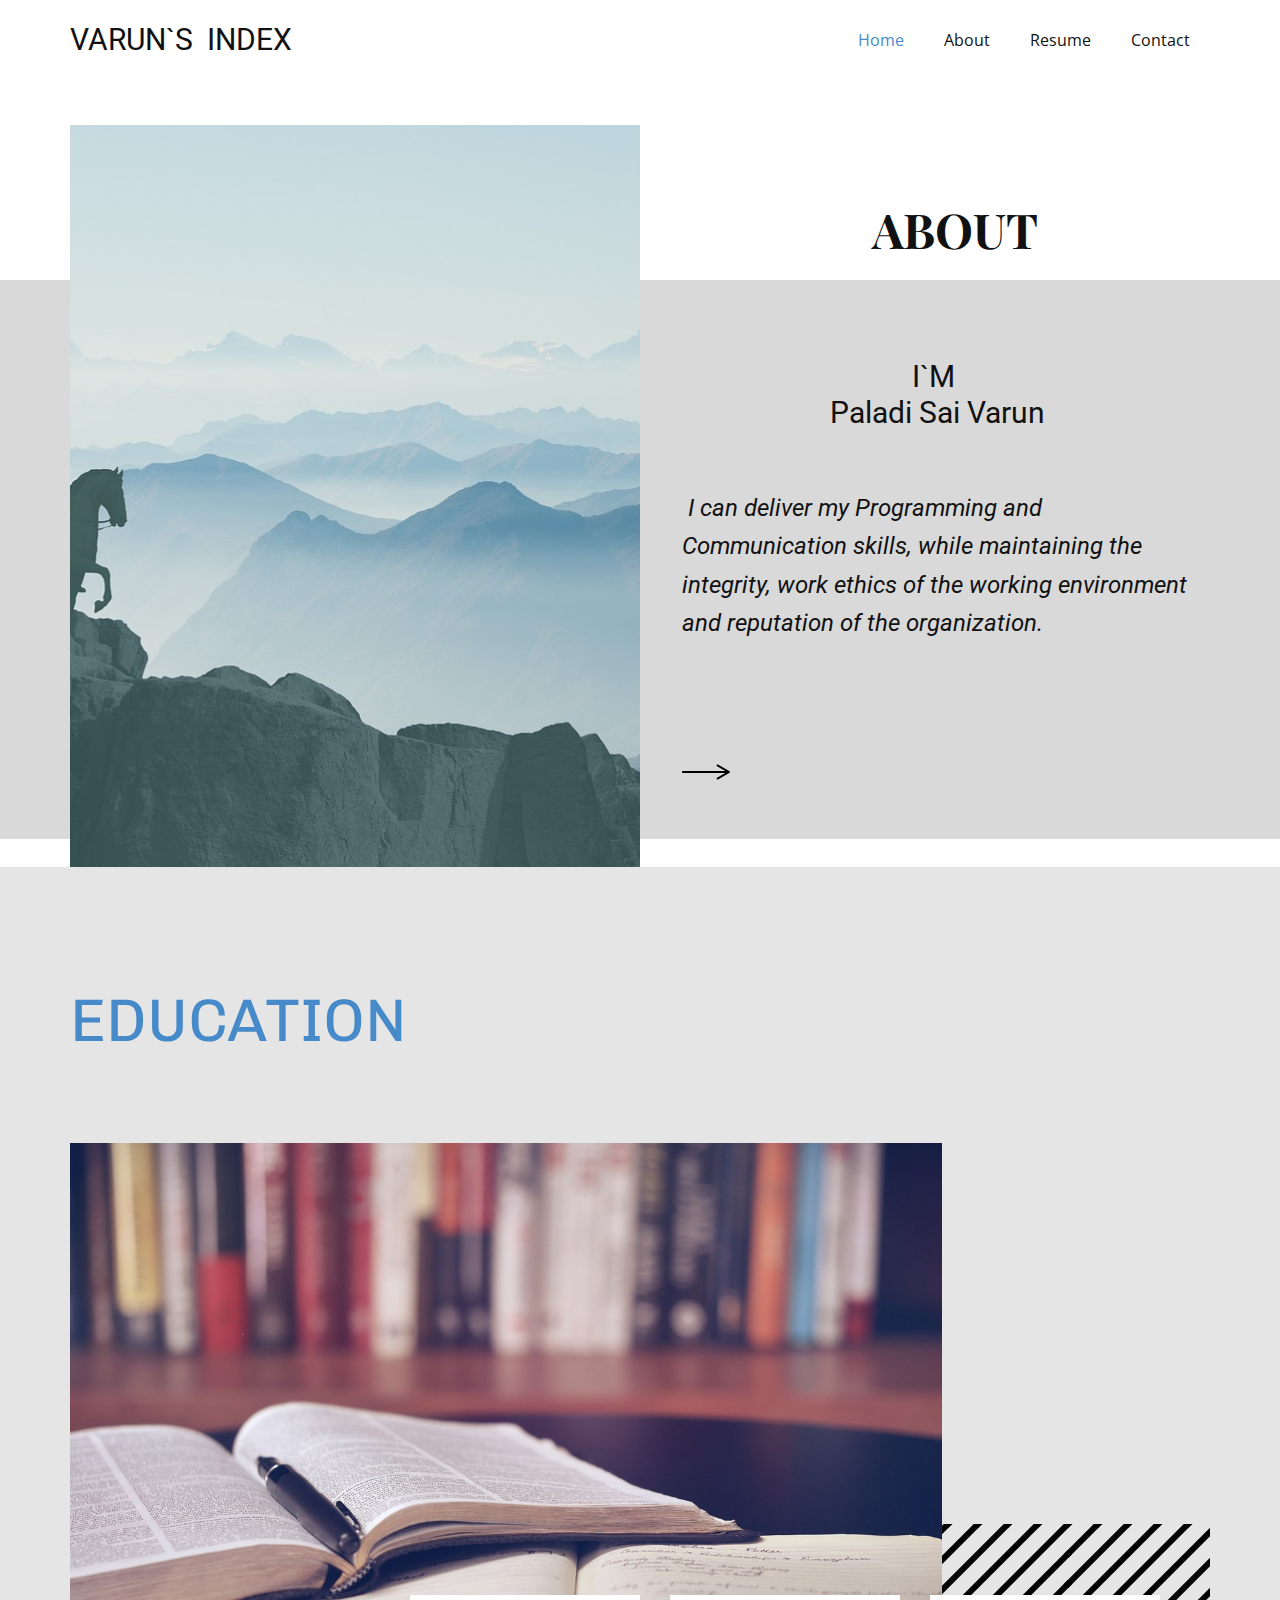
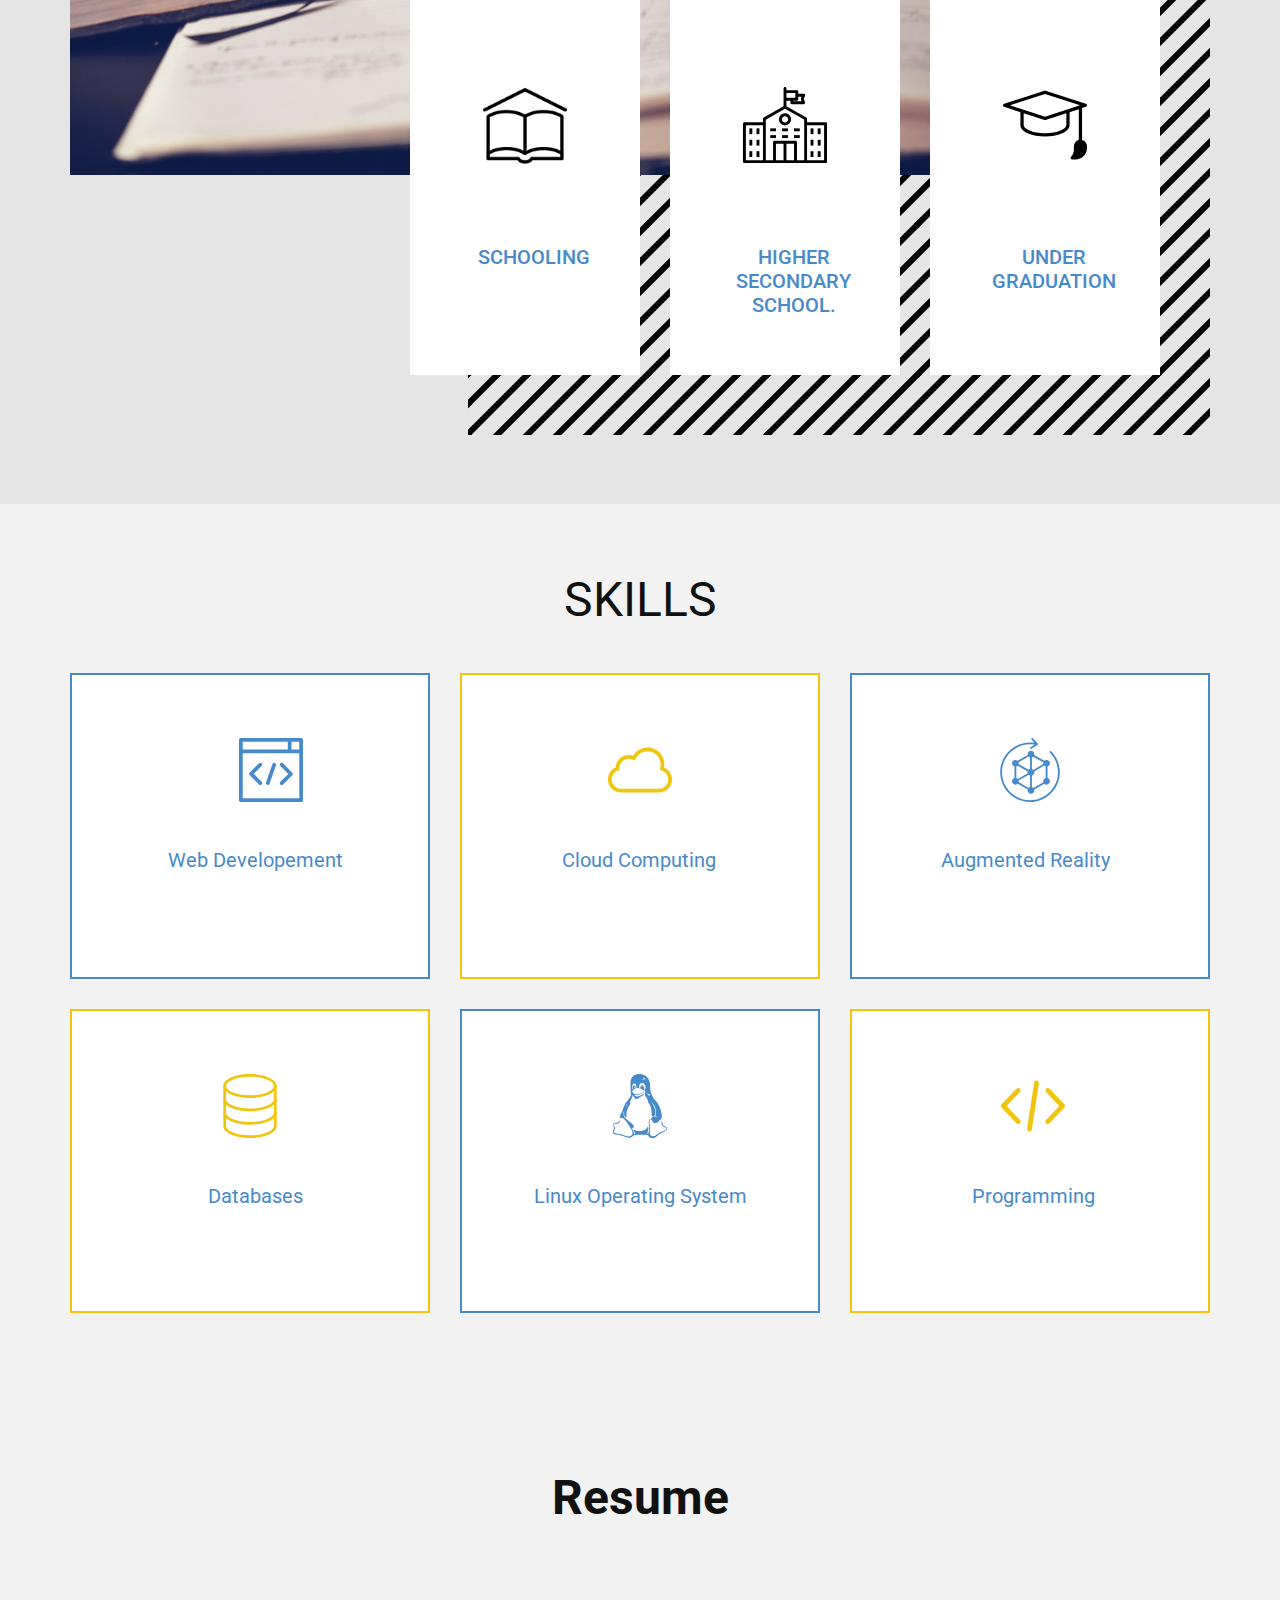
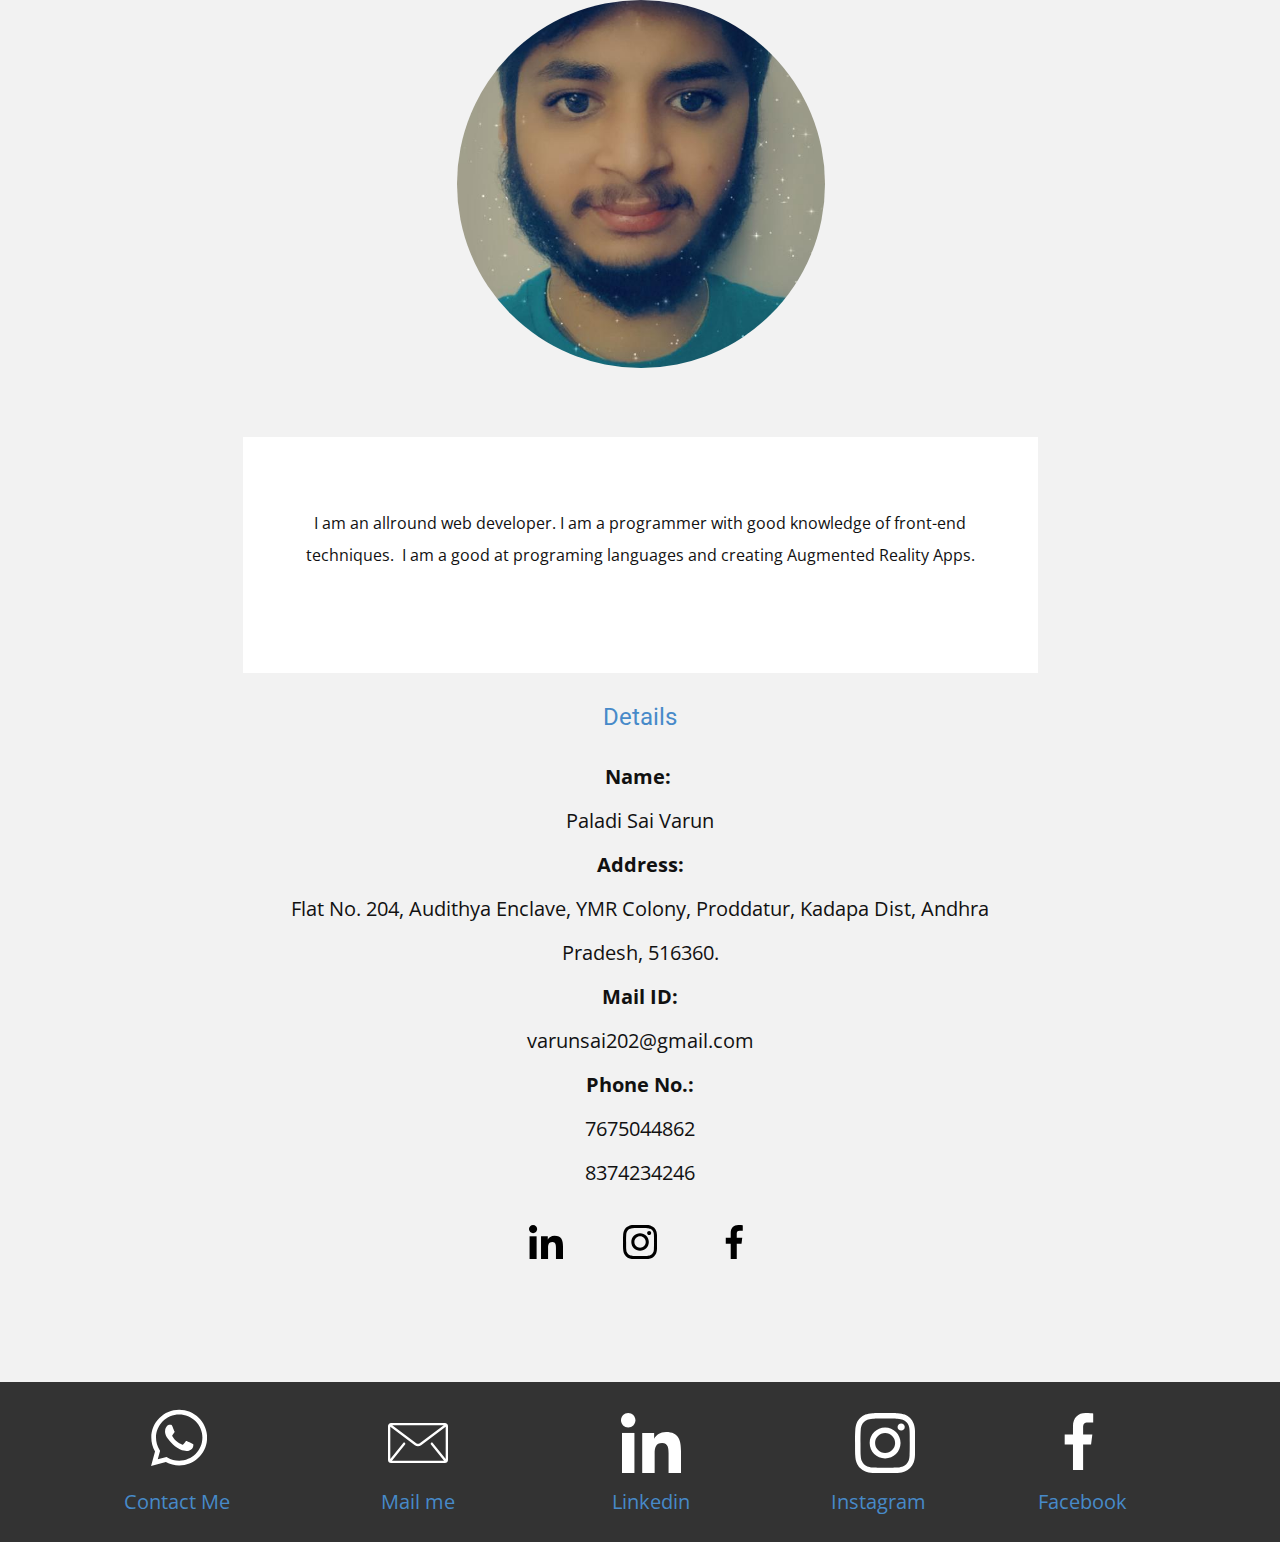
==== index.html @ 66296254 "first commit" ====
<!DOCTYPE html>
<html style="font-size: 16px;">
  <head>
    <meta name="viewport" content="width=device-width, initial-scale=1.0">
    <meta charset="utf-8">
    <meta name="keywords" content="ABOUT, EDUCATION, Skills">
    <meta name="description" content="">
    <meta name="page_type" content="np-template-header-footer-from-plugin">
    <title>Home</title>
    <link rel="stylesheet" href="nicepage.css" media="screen">
<link rel="stylesheet" href="Home.css" media="screen">
    <script class="u-script" type="text/javascript" src="jquery.js" defer=""></script>
    <script class="u-script" type="text/javascript" src="nicepage.js" defer=""></script>
    <meta name="generator" content="Nicepage 3.17.5, nicepage.com">
    <link id="u-theme-google-font" rel="stylesheet" href="https://fonts.googleapis.com/css?family=Roboto:100,100i,300,300i,400,400i,500,500i,700,700i,900,900i|Open+Sans:300,300i,400,400i,600,600i,700,700i,800,800i">
    <link id="u-page-google-font" rel="stylesheet" href="https://fonts.googleapis.com/css?family=Playfair+Display:400,400i,500,500i,600,600i,700,700i,800,800i,900,900i|Chivo:300,300i,400,400i,700,700i,900,900i">
    
    
    
    
    
    <script type="application/ld+json">{
		"@context": "http://schema.org",
		"@type": "Organization",
		"name": "Varun Index"
}</script>
    <meta property="og:title" content="Home">
    <meta property="og:type" content="website">
    <meta name="theme-color" content="#478ac9">
  </head>
  <body data-home-page="Home.html" data-home-page-title="Home" class="u-body"><header class="u-clearfix u-header u-header" id="sec-73f1"><div class="u-clearfix u-sheet u-sheet-1">
        <nav class="u-menu u-menu-dropdown u-offcanvas u-menu-1">
          <div class="menu-collapse" style="font-size: 1rem; letter-spacing: 0px;">
            <a class="u-button-style u-custom-left-right-menu-spacing u-custom-padding-bottom u-custom-top-bottom-menu-spacing u-nav-link u-text-active-palette-1-base u-text-hover-palette-2-base" href="#">
              <svg><use xmlns:xlink="http://www.w3.org/1999/xlink" xlink:href="#menu-hamburger"></use></svg>
              <svg version="1.1" xmlns="http://www.w3.org/2000/svg" xmlns:xlink="http://www.w3.org/1999/xlink"><defs><symbol id="menu-hamburger" viewBox="0 0 16 16" style="width: 16px; height: 16px;"><rect y="1" width="16" height="2"></rect><rect y="7" width="16" height="2"></rect><rect y="13" width="16" height="2"></rect>
</symbol>
</defs></svg>
            </a>
          </div>
          <div class="u-custom-menu u-nav-container">
            <ul class="u-nav u-unstyled u-nav-1"><li class="u-nav-item"><a class="u-button-style u-nav-link u-text-active-palette-1-base u-text-hover-palette-2-base" href="Home.html" style="padding: 10px 20px;">Home</a>
</li><li class="u-nav-item"><a class="u-button-style u-nav-link u-text-active-palette-1-base u-text-hover-palette-2-base" href="About.html" style="padding: 10px 20px;">About</a>
</li><li class="u-nav-item"><a class="u-button-style u-nav-link u-text-active-palette-1-base u-text-hover-palette-2-base" href="Resume.html" style="padding: 10px 20px;">Resume</a>
</li><li class="u-nav-item"><a class="u-button-style u-nav-link u-text-active-palette-1-base u-text-hover-palette-2-base" href="Contact.html" style="padding: 10px 20px;">Contact</a>
</li></ul>
          </div>
          <div class="u-custom-menu u-nav-container-collapse">
            <div class="u-black u-container-style u-inner-container-layout u-opacity u-opacity-95 u-sidenav">
              <div class="u-sidenav-overflow">
                <div class="u-menu-close"></div>
                <ul class="u-align-center u-nav u-popupmenu-items u-unstyled u-nav-2"><li class="u-nav-item"><a class="u-button-style u-nav-link" href="Home.html" style="padding: 10px 20px;">Home</a>
</li><li class="u-nav-item"><a class="u-button-style u-nav-link" href="About.html" style="padding: 10px 20px;">About</a>
</li><li class="u-nav-item"><a class="u-button-style u-nav-link" href="Resume.html" style="padding: 10px 20px;">Resume</a>
</li><li class="u-nav-item"><a class="u-button-style u-nav-link" href="Contact.html" style="padding: 10px 20px;">Contact</a>
</li></ul>
              </div>
            </div>
            <div class="u-black u-menu-overlay u-opacity u-opacity-70"></div>
          </div>
        </nav>
        <h3 class="u-text u-text-1">VARUN`S&nbsp; INDEX</h3>
      </div></header>
    <section class="u-clearfix u-valign-bottom-xl u-section-1" id="carousel_3026">
      <div class="u-expanded-width u-grey-15 u-shape u-shape-rectangle u-shape-1"></div>
      <div class="u-clearfix u-layout-wrap u-layout-wrap-1">
        <div class="u-layout">
          <div class="u-layout-row">
            <div class="u-container-style u-image u-layout-cell u-left-cell u-size-30 u-image-1" data-image-width="1280" data-image-height="740">
              <div class="u-container-layout u-container-layout-1"></div>
            </div>
            <div class="u-container-style u-layout-cell u-right-cell u-size-30 u-layout-cell-2">
              <div class="u-container-layout u-container-layout-2">
                <h2 class="u-align-center u-custom-font u-font-playfair-display u-text u-text-1">ABOUT</h2>
                <h3 class="u-align-center u-text u-text-2">I`M&nbsp;<br>Paladi Sai Varun
                </h3>
                <p class="u-align-left u-custom-font u-heading-font u-text u-text-3">&nbsp;I can
deliver my Programming and Communication skills, while maintaining the
integrity, work ethics of the working environment and reputation of the
organization. </p><span class="u-icon u-icon-circle u-text-black u-icon-1" data-href="About.html" data-page-id="91849201"><svg class="u-svg-link" preserveAspectRatio="xMidYMin slice" viewBox="0 0 487 487" style=""><use xmlns:xlink="http://www.w3.org/1999/xlink" xlink:href="#svg-6ca5"></use></svg><svg xmlns="http://www.w3.org/2000/svg" xmlns:xlink="http://www.w3.org/1999/xlink" version="1.1" xml:space="preserve" class="u-svg-content" viewBox="0 0 487 487" x="0px" y="0px" id="svg-6ca5" style="enable-background:new 0 0 487 487;"><g><path d="M482,234.839l-116.5-67.261c-4.783-2.761-10.898-1.122-13.66,3.66c-2.762,4.783-1.122,10.898,3.66,13.66l84.213,48.62H10   c-5.523,0-10,4.478-10,10c0,5.521,4.477,10,10,10h429.646L355.5,302.101c-4.783,2.762-6.422,8.877-3.66,13.66   c1.853,3.208,5.213,5.002,8.669,5.002c1.696,0,3.416-0.434,4.991-1.342L482,252.159c3.094-1.786,5-5.088,5-8.66   C487,239.927,485.094,236.625,482,234.839z"></path>
</g></svg></span>
              </div>
            </div>
          </div>
        </div>
      </div>
    </section>
    <section class="u-align-left u-clearfix u-grey-10 u-section-2" id="carousel_14f7">
      <div class="u-clearfix u-sheet u-sheet-1">
        <h1 class="u-custom-font u-text u-text-palette-1-base u-text-1">EDUCATION</h1>
        <div class="u-container-style u-expanded-width-xs u-group u-image u-image-tiles u-image-1" data-image-width="600" data-image-height="450">
          <div class="u-container-layout u-container-layout-1"></div>
        </div>
        <img src="images/ac677d10db1b3ba2b34566aad094d1aa78a762c82e169ee48bc9a2a209285d57539df05ddb47bc2a08fd3034e8b400afac358cb8f5cd6f7811ea32_1280.jpg" alt="" class="u-expanded-width-xs u-image u-image-default u-image-2" data-image-width="150" data-image-height="112">
        <div class="u-list u-list-1">
          <div class="u-repeater u-repeater-1">
            <div class="u-align-center u-container-style u-list-item u-repeater-item u-white u-list-item-1">
              <div class="u-container-layout u-similar-container u-container-layout-2"><span class="u-file-icon u-icon u-icon-rectangle u-text-black u-icon-1"><img src="images/school.png" alt=""></span>
                <h5 class="u-text u-text-palette-1-base u-text-2">
                  <a class="u-active-none u-border-none u-btn u-button-link u-button-style u-hover-none u-none u-text-palette-1-base u-btn-1" href="Resume.html" data-page-id="188711740">Schooling</a>
                </h5>
              </div>
            </div>
            <div class="u-align-center u-container-style u-list-item u-repeater-item u-white u-list-item-2">
              <div class="u-container-layout u-similar-container u-container-layout-3"><span class="u-icon u-icon-rectangle u-icon-2"><svg class="u-svg-link" preserveAspectRatio="xMidYMin slice" viewBox="0 0 464 464" style=""><use xmlns:xlink="http://www.w3.org/1999/xlink" xlink:href="#svg-f5d3"></use></svg><svg class="u-svg-content" viewBox="0 0 464 464" x="0px" y="0px" id="svg-f5d3" style="enable-background:new 0 0 464 464;"><g><g><path d="M456,217.12H353.68v-19.76c-0.005-2.886-1.564-5.546-4.08-6.96L240,128.8V97.44h21.68v11.92c0,4.418,3.582,8,8,8h65.36    c4.418-0.002,7.998-3.585,7.997-8.003c0-0.926-0.162-1.845-0.477-2.717L336,88l6.64-18.24c1.502-4.155-0.648-8.741-4.803-10.243    c-0.871-0.315-1.79-0.476-2.717-0.477h-29.76v-11.6c0-4.418-3.582-8-8-8H240v-9.76c0-4.418-3.582-8-8-8s-8,3.582-8,8v99.12    l-109.6,61.52c-2.516,1.414-4.075,4.074-4.08,6.96v19.76H8c-4.418,0-8,3.582-8,8v209.28c0,4.418,3.582,8,8,8h448    c4.418,0,8-3.582,8-8v-209.2C464,220.702,460.418,217.12,456,217.12z M305.36,89.44l-0.32-0.32V75.36h18.24L320,85.6    c-0.655,1.782-0.655,3.738,0,5.52l3.76,10.24h-46.08v-3.92h19.68C301.778,97.44,305.36,93.858,305.36,89.44z M240,55.44h49.36    v11.92v14.08H240V55.44z M110.32,426.32H16v-193.2h94.32V426.32z M224,426.32h-42v-91.36h42V426.32z M282,426.32h-42v-91.36h42    V426.32z M338,426.32h-40v-99.36c0-4.418-3.582-8-8-8H174c-4.418,0-8,3.582-8,8v99.36h-40v-224l106-59.68L337.68,202l0.32,23.04    V426.32z M448,426.32h-94.32v-193.2H448V426.32z"></path>
</g>
</g><g><g><path d="M232,167.12c-18.526,0.044-33.52,15.074-33.52,33.6c0.044,18.513,15.087,33.484,33.6,33.44    c18.513-0.044,33.484-15.087,33.44-33.6C265.476,182.079,250.481,167.12,232,167.12z M232,218.16    c-9.676-0.044-17.484-7.924-17.44-17.6c0.044-9.613,7.826-17.396,17.44-17.44c9.689,0.044,17.52,7.911,17.52,17.6h0.08    C249.556,210.396,241.676,218.204,232,218.16z"></path>
</g>
</g><g><g><rect x="35.28" y="250.72" width="16" height="32"></rect>
</g>
</g><g><g><rect x="74.72" y="250.72" width="16" height="32"></rect>
</g>
</g><g><g><rect x="150.32" y="250.72" width="32" height="16"></rect>
</g>
</g><g><g><rect x="216" y="250.72" width="32" height="16"></rect>
</g>
</g><g><g><rect x="281.68" y="250.72" width="32" height="16"></rect>
</g>
</g><g><g><rect x="150.32" y="288" width="32" height="16"></rect>
</g>
</g><g><g><rect x="216" y="288" width="32" height="16"></rect>
</g>
</g><g><g><rect x="281.68" y="288" width="32" height="16"></rect>
</g>
</g><g><g><rect x="35.28" y="313.68" width="16" height="32"></rect>
</g>
</g><g><g><rect x="74.72" y="313.68" width="16" height="32"></rect>
</g>
</g><g><g><rect x="35.28" y="376.72" width="16" height="32"></rect>
</g>
</g><g><g><rect x="74.72" y="376.72" width="16" height="32"></rect>
</g>
</g><g><g><rect x="373.28" y="250.72" width="16" height="32"></rect>
</g>
</g><g><g><rect x="412.72" y="250.72" width="16" height="32"></rect>
</g>
</g><g><g><rect x="373.28" y="313.68" width="16" height="32"></rect>
</g>
</g><g><g><rect x="412.72" y="313.68" width="16" height="32"></rect>
</g>
</g><g><g><rect x="373.28" y="376.72" width="16" height="32"></rect>
</g>
</g><g><g><rect x="412.72" y="376.72" width="16" height="32"></rect>
</g>
</g></svg></span>
                <h5 class="u-text u-text-palette-1-base u-text-3">
                  <a class="u-active-none u-border-none u-btn u-button-link u-button-style u-hover-none u-none u-text-palette-1-base u-btn-2" href="Resume.html" data-page-id="188711740">Higher Secondary School.</a>
                </h5>
              </div>
            </div>
            <div class="u-align-center u-container-style u-list-item u-repeater-item u-white u-list-item-3">
              <div class="u-container-layout u-similar-container u-container-layout-4"><span class="u-icon u-icon-rectangle u-icon-3"><svg class="u-svg-link" preserveAspectRatio="xMidYMin slice" viewBox="0 0 512 512" style=""><use xmlns:xlink="http://www.w3.org/1999/xlink" xlink:href="#svg-e7aa"></use></svg><svg class="u-svg-content" viewBox="0 0 512 512" id="svg-e7aa"><g><path d="m482 347.266v-194.247l23.093-7.51c4.119-1.339 6.907-5.179 6.907-9.51s-2.788-8.17-6.907-9.51l-246-80c-2.011-.653-4.175-.653-6.186 0l-246 80c-4.118 1.34-6.907 5.18-6.907 9.511s2.789 8.17 6.907 9.51l99.093 32.225v78.265c0 20.279 16.715 38.61 47.066 51.618 27.659 11.854 64.215 18.382 102.934 18.382s75.275-6.528 102.935-18.382c30.35-13.008 47.065-31.339 47.065-51.618v-78.265l56-18.211v187.742c-17.233 4.452-30 20.13-30 38.734v21.799c0 15.29-6.222 30.281-17.071 41.129-2.859 2.86-3.715 7.161-2.168 10.898 1.548 3.737 5.194 6.173 9.239 6.173h20c38.598 0 70-31.402 70-70v-10c0-18.604-12.767-34.281-30-38.733zm-226-280.75 213.665 69.484-213.665 69.484-213.665-69.484zm130 189.484c0 23.649-53.389 50-130 50s-130-26.351-130-50v-71.761l126.907 41.271c1.005.327 2.049.49 3.093.49s2.087-.164 3.093-.49l126.907-41.271z"></path>
</g></svg></span>
                <h5 class="u-text u-text-palette-1-base u-text-4">
                  <a class="u-active-none u-border-none u-btn u-button-link u-button-style u-hover-none u-none u-text-palette-1-base u-btn-3" href="Resume.html" data-page-id="188711740">Under graduation</a>
                </h5>
              </div>
            </div>
          </div>
        </div>
      </div>
    </section>
    <section class="u-align-center u-clearfix u-grey-5 u-section-3" id="carousel_d0e2">
      <div class="u-clearfix u-sheet u-sheet-1">
        <h2 class="u-text u-text-1">SKILLS</h2>
        <div class="u-clearfix u-expanded-width u-gutter-30 u-layout-wrap u-layout-wrap-1">
          <div class="u-layout">
            <div class="u-layout-col">
              <div class="u-size-30">
                <div class="u-layout-row">
                  <div class="u-align-center u-container-style u-layout-cell u-left-cell u-size-20 u-white u-layout-cell-1">
                    <div class="u-border-2 u-border-palette-1-base u-container-layout u-container-layout-1"><span class="u-icon u-icon-circle u-text-palette-1-base u-icon-1"><svg class="u-svg-link" preserveAspectRatio="xMidYMin slice" viewBox="0 0 512 512" style=""><use xmlns:xlink="http://www.w3.org/1999/xlink" xlink:href="#svg-f823"></use></svg><svg class="u-svg-content" viewBox="0 0 512 512" id="svg-f823"><g><path d="m497 0h-482c-8.284 0-15 6.716-15 15v91.715 390.285c0 8.284 6.716 15 15 15h482c8.284 0 15-6.716 15-15v-482c0-8.284-6.716-15-15-15zm-15 30v61.715h-61.715v-61.715zm-452 0h360.285v61.715h-360.285zm452 452h-452v-360.285h452z"></path><path d="m117.728 286.532 63.365-62.263c5.908-5.806 5.992-15.303.186-21.212-5.805-5.908-15.302-5.993-21.213-.186l-74.159 72.869c-2.854 2.804-4.469 6.632-4.486 10.633s1.564 7.843 4.394 10.672l74.158 74.159c2.929 2.929 6.768 4.394 10.606 4.394s7.678-1.465 10.606-4.394c5.858-5.858 5.858-15.355 0-21.213z"></path><path d="m330.814 202.963c-5.858 5.857-5.858 15.355 0 21.213l63.458 63.459-63.365 62.263c-5.908 5.806-5.992 15.303-.186 21.212 2.937 2.989 6.816 4.487 10.7 4.487 3.794 0 7.592-1.431 10.513-4.301l74.158-72.869c2.854-2.804 4.469-6.632 4.486-10.633s-1.564-7.843-4.394-10.672l-74.158-74.159c-5.855-5.858-15.353-5.858-21.212 0z"></path><path d="m287.083 199.433c-7.808-2.768-16.382 1.316-19.151 9.124l-52.139 147.028c-2.769 7.808 1.316 16.382 9.124 19.15 1.658.588 3.35.867 5.014.867 6.173 0 11.956-3.841 14.138-9.991l52.139-147.028c2.768-7.808-1.317-16.382-9.125-19.15z"></path>
</g></svg></span>
                      <h5 class="u-text u-text-palette-1-base u-text-2">
                        <a class="u-active-none u-border-none u-btn u-button-link u-button-style u-hover-none u-none u-text-palette-1-base u-btn-1" href="Resume.html" data-page-id="188711740">Web Developement</a>
                      </h5>
                    </div>
                  </div>
                  <div class="u-align-center u-container-style u-layout-cell u-size-20 u-white u-layout-cell-2">
                    <div class="u-border-2 u-border-palette-3-base u-container-layout u-container-layout-2"><span class="u-icon u-icon-circle u-icon-2"><svg class="u-svg-link" preserveAspectRatio="xMidYMin slice" viewBox="0 0 512 512" style=""><use xmlns:xlink="http://www.w3.org/1999/xlink" xlink:href="#svg-dbda"></use></svg><svg class="u-svg-content" viewBox="0 0 512 512" x="0px" y="0px" id="svg-dbda" style="enable-background:new 0 0 512 512;"><g><g><path d="M448.779,235.5C464.04,152.252,399.905,76,316,76c-48.485,0-91.873,25.721-115.782,65.534    c-32.612-10.538-66.144-6.047-93.77,12.971c-27.611,19.007-44.101,49.101-45.436,82.016C24.118,253.902,0,290.638,0,331    c0,6.913,0.678,13.828,2.014,20.555C11.733,400.485,55.044,436,105,436h301c58.448,0,106-47.103,106-105    C512,289.686,486.935,252.393,448.779,235.5z M406,406H105c-41,0-75-33.235-75-75c0-31.25,20.537-59.52,51.104-70.345l10.65-3.772    l-0.685-11.278c-1.611-26.5,10.498-51.319,32.391-66.39c23.151-15.938,51.552-17.039,77.549-5.251l13.512,6.127l6.275-13.444    C237.992,129.806,275.362,106,316,106c57.897,0,105,47.103,105,105c0,17.126-3.613,27.495-7.608,41.224    c11.185,5.806,12.995,6.882,16.761,8.172C461.164,271.018,482,299.392,482,331C482,372.355,447.906,406,406,406z"></path>
</g>
</g></svg></span>
                      <h5 class="u-text u-text-custom-color-1 u-text-3">
                        <a class="u-active-none u-border-none u-btn u-button-link u-button-style u-hover-none u-none u-text-palette-1-base u-btn-2" href="Resume.html" data-page-id="188711740">Cloud Computing</a>
                      </h5>
                    </div>
                  </div>
                  <div class="u-align-center u-container-style u-layout-cell u-right-cell u-size-20 u-white u-layout-cell-3">
                    <div class="u-border-2 u-border-palette-1-base u-container-layout u-container-layout-3"><span class="u-icon u-icon-circle u-text-palette-1-base u-icon-3"><svg class="u-svg-link" preserveAspectRatio="xMidYMin slice" viewBox="0 0 458.553 458.553" style=""><use xmlns:xlink="http://www.w3.org/1999/xlink" xlink:href="#svg-8fb7"></use></svg><svg class="u-svg-content" viewBox="0 0 458.553 458.553" x="0px" y="0px" id="svg-8fb7" style="enable-background:new 0 0 458.553 458.553;"><g><g><path d="M380.876,94.553c-2.4-2-6.8-2-9.2,0.4c-2.4,2.4-2.4,6.8,0,9.2c37.6,37.6,58,88,58,141.2c0,110.4-90,200.4-200.4,200.4    s-200.4-89.6-200.4-200s90-200.4,200.4-200.4c10.8,0,22,0.8,32.8,2.8l-29.2,18c-3.2,2-4,6-2,9.2c1.2,2,3.6,3.2,5.6,3.2    c1.2,0,2.4-0.4,3.6-0.8l43.2-26.8c0,0,0,0,0.4-0.4c0.4-0.4,0.8-0.8,1.2-1.2l0.4-0.4c0,0,0,0,0-0.4c0.4-0.4,0.4-1.2,0.8-1.6v-0.4    c0-0.8,0-1.6,0-2.4c0-0.4,0-0.4,0-0.8c0-0.4-0.4-1.2-0.8-1.6v-0.4l-0.4-0.4c0-0.4-0.4-0.4-0.4-0.8l-34.8-38    c-2.4-2.8-6.8-2.8-9.2-0.4c-2.8,2.4-2.8,6.8-0.4,9.2l21.2,22.8c-10.4-1.6-21.2-2.4-32-2.4c-117.6,0-213.6,96-213.6,213.6    s96,213.6,213.6,213.6s213.6-96,213.6-213.6C442.876,188.153,420.876,134.953,380.876,94.553z"></path>
</g>
</g><g><g><path d="M354.876,287.353v-83.2c10-3.2,17.6-12.4,17.6-23.2c0-13.2-10.8-24-24-24c-6.4,0-12.4,2.8-16.8,6.8l-72-41.6    c0.4-2,0.8-3.6,0.8-6c0-13.2-10.8-24-24-24s-24,10.8-24,24c0,2,0.4,4,0.8,6l-72,41.6c-4.4-4-10-6.8-16.8-6.8    c-13.2,0-24,10.8-24,24c0,10.8,7.6,20,17.6,23.2v83.2c-10,2.8-17.6,12-17.6,23.2c0,13.2,10.8,24,24,24c6.4,0,12.4-2.8,16.8-6.8    l72,41.6c-0.4,2-0.8,4-0.8,6c0,13.2,10.8,24,24,24s24-10.8,24-24c0-2-0.4-4-0.8-6l72-41.6c4.4,4,10,6.8,16.8,6.8    c13.2,0,24-10.8,24-24C372.476,299.753,365.276,290.553,354.876,287.353z M131.276,287.353v-83.2c3.6-1.2,7.2-3.2,10-6l72,41.6    c-0.4,2-0.8,4-0.8,6s0.4,4,0.8,6l-72,41.2C138.476,290.153,134.876,288.153,131.276,287.353z M229.676,351.753    c-4,1.2-7.2,3.2-10,5.6l-72-41.6c0.4-2,0.8-3.6,0.8-6c0-1.6-0.4-3.6-0.8-5.2l72-41.6c2.8,2.8,6.4,4.8,10,5.6V351.753z     M229.676,222.553c-4,1.2-7.2,3.2-10,5.6l-72-41.6c0.4-2,0.8-3.6,0.8-6c0-2-0.4-4-0.8-6l72-41.6c2.8,3.2,6.4,5.2,10,6.4V222.553z     M242.876,139.353c4-1.2,7.2-3.2,10-5.6l72,41.6c-0.4,2-0.8,3.6-0.8,6c0,1.6,0.4,3.6,0.8,5.6l-72,41.6c-2.8-2.8-6.4-4.8-10-5.6    V139.353z M341.676,286.553c-10,3.6-17.6,12.8-17.6,23.6c0,2,0.4,4,0.8,6l-72,41.6c-2.8-2.8-6.4-4.8-10-5.6v-83.6    c10-2.8,17.6-12,17.6-23.2c0-2-0.4-4-0.8-6l72-41.6c2.8,2.8,6.4,4.8,10,5.6V286.553z"></path>
</g>
</g></svg></span>
                      <h5 class="u-text u-text-palette-1-base u-text-4">
                        <a class="u-active-none u-border-none u-btn u-button-link u-button-style u-hover-none u-none u-text-palette-1-base u-btn-3" href="Resume.html" data-page-id="188711740">Augmented Reality</a>
                      </h5>
                    </div>
                  </div>
                </div>
              </div>
              <div class="u-size-30">
                <div class="u-layout-row">
                  <div class="u-align-center u-container-style u-layout-cell u-left-cell u-size-20 u-white u-layout-cell-4">
                    <div class="u-border-2 u-border-palette-3-base u-container-layout u-container-layout-4"><span class="u-icon u-icon-circle u-text-palette-3-base u-icon-4"><svg class="u-svg-link" preserveAspectRatio="xMidYMin slice" viewBox="0 0 512 512" style=""><use xmlns:xlink="http://www.w3.org/1999/xlink" xlink:href="#svg-5aa5"></use></svg><svg class="u-svg-content" viewBox="0 0 512 512" x="0px" y="0px" id="svg-5aa5" style="enable-background:new 0 0 512 512;"><g><g><path d="M256,0C136.384,0,42.667,42.176,42.667,96S136.384,192,256,192s213.333-42.176,213.333-96S375.616,0,256,0z M256,170.667    c-113.152,0-192-39.36-192-74.667s78.848-74.667,192-74.667S448,60.693,448,96S369.152,170.667,256,170.667z"></path>
</g>
</g><g><g><path d="M458.667,192c-5.888,0-10.667,4.779-10.667,10.667c0,35.307-78.848,74.667-192,74.667s-192-39.36-192-74.667    C64,196.779,59.221,192,53.333,192s-10.667,4.779-10.667,10.667c0,53.824,93.717,96,213.333,96s213.333-42.176,213.333-96    C469.333,196.779,464.555,192,458.667,192z"></path>
</g>
</g><g><g><path d="M458.667,298.667c-5.888,0-10.667,4.779-10.667,10.667C448,344.64,369.152,384,256,384S64,344.64,64,309.333    c0-5.888-4.779-10.667-10.667-10.667s-10.667,4.779-10.667,10.667c0,53.824,93.717,96,213.333,96s213.333-42.176,213.333-96    C469.333,303.445,464.555,298.667,458.667,298.667z"></path>
</g>
</g><g><g><path d="M458.667,85.333C452.779,85.333,448,90.112,448,96v320c0,35.307-78.848,74.667-192,74.667S64,451.307,64,416V96    c0-5.888-4.779-10.667-10.667-10.667S42.667,90.112,42.667,96v320c0,53.824,93.717,96,213.333,96s213.333-42.176,213.333-96V96    C469.333,90.112,464.555,85.333,458.667,85.333z"></path>
</g>
</g></svg></span>
                      <h5 class="u-text u-text-palette-3-base u-text-5">
                        <a class="u-active-none u-border-none u-btn u-button-link u-button-style u-hover-none u-none u-text-palette-1-base u-btn-4" href="Resume.html" data-page-id="188711740">Databases<br>
                        </a>
                      </h5>
                    </div>
                  </div>
                  <div class="u-align-center u-container-style u-layout-cell u-size-20 u-white u-layout-cell-5">
                    <div class="u-border-2 u-border-palette-1-base u-container-layout u-container-layout-5"><span class="u-icon u-icon-circle u-text-palette-1-base u-icon-5"><svg class="u-svg-link" preserveAspectRatio="xMidYMin slice" viewBox="0 0 573.224 573.224" style=""><use xmlns:xlink="http://www.w3.org/1999/xlink" xlink:href="#svg-e45e"></use></svg><svg class="u-svg-content" viewBox="0 0 573.224 573.224" x="0px" y="0px" id="svg-e45e" style="enable-background:new 0 0 573.224 573.224;"><g><g><path d="M243.684,136.265c0,1.285,0.526,1.824,1.597,1.597c0.851,0,1.763-0.998,2.717-3.036c0.961-2.013,2.607-3.133,4.957-3.36    c-1.071,0-2.136,0-3.201,0C245.709,132.121,243.684,133.719,243.684,136.265z"></path><path d="M271.512,132.434c2.129-0.637,3.996-0.166,5.6,1.438s2.821,2.301,3.678,2.087c1.279-0.636,1.597-1.597,0.961-2.889    C280.037,130.31,276.628,130.096,271.512,132.434z"></path><path d="M516.207,472.124c-0.636-0.41-2.398-1.438-5.275-3.035c-2.876-1.598-5.171-2.975-6.879-4.162    c-1.707-1.163-3.947-3.201-6.72-6.071c-2.771-2.876-4.957-5.924-6.554-9.118c-1.598-3.201-3.152-7.51-4.64-12.944    c-1.493-5.446-2.35-11.456-2.558-18.078c-2.987,2.564-4.64,7.632-4.957,15.196c-0.318,7.582,1.278,15.306,4.798,23.188    c3.519,7.895,8.794,13.017,15.832,15.354c6.824,2.351,12.313,4.859,16.476,7.521c4.161,2.662,6.823,5.698,7.998,9.107    c1.169,3.408-0.802,7.086-5.918,11.034c-5.116,3.947-13.329,7.846-24.627,11.683c-15.569,5.324-26.604,9.859-33.108,13.593    c-6.506,3.721-16.047,10.808-28.63,21.267c-8.531,7.032-17.595,10.82-27.191,11.359c-9.596,0.526-17.381-2.987-23.348-10.558    c-5.973-7.57-7.889-18.292-5.759-32.148c4.045-26.64,3.941-47.43-0.318-62.375c-3.415-11.72-4.161-22.068-2.24-31.022    c1.922-8.959,4.902-14.167,8.954-15.667c4.045-1.487,8.421,1.714,13.115,9.597c0.429,1.064,1.383,3.146,2.876,6.236    c1.487,3.097,2.718,5.275,3.679,6.561c0.961,1.272,2.398,2.938,4.32,4.957c1.922,2.025,4.321,3.464,7.197,4.309    c2.876,0.862,6.236,1.389,10.073,1.598c7.246,0.226,13.752-1.273,19.511-4.475c5.759-3.2,10.073-6.774,12.956-10.722    c2.876-3.936,5.759-7.724,8.636-11.358c2.876-3.611,5.385-5.649,7.515-6.071c2.345-0.423,4.48-2.772,6.396-7.032    c1.916-4.26,3.195-10.184,3.838-17.754c0.636-7.57,0.104-16.567-1.598-27.026c-3.201-18.556-9.547-38.923-19.033-61.102    c-9.492-22.167-20.104-39.548-31.824-52.143c-21.107-22.393-35.294-45.631-42.54-69.719c-7.467-25.379-10.667-48.195-9.596-68.458    c1.064-14.492-2.081-30.227-9.438-47.179S350.515,26.563,338.36,17.61c-7.675-5.759-17.167-10.184-28.471-13.28    c-11.304-3.084-22.607-4.523-33.904-4.309c-13.862,0-24.952,2.234-33.269,6.708c-17.062,9.186-28.36,20.318-33.905,33.434    c-5.545,13.109-8.103,29.26-7.674,48.452c0.851,42.222,2.558,75.282,5.116,99.156c-2.993,11.096-16.212,31.885-39.664,62.375    c-4.266,4.271-8.427,10.019-12.473,17.271c-4.052,7.258-7.252,13.758-9.596,19.517c-2.35,5.759-5.49,14.07-9.437,24.951    c-3.948,10.869-6.775,18.556-8.476,23.029c-1.494,3.838-3.837,8.323-7.038,13.434c-3.201,5.123-5.759,10.135-7.675,15.031    c-1.921,4.908-2.993,10.459-3.201,16.64c-0.214,4.7,0,8.746,0.637,12.143c0.851,5.122,2.448,6.72,4.798,4.798    c9.596-7.246,21.641-2.975,36.145,12.797c10.232,11.096,28.25,36.897,54.058,77.418c2.13,3.623,4.266,7.51,6.396,11.671    c2.13,4.162,4.162,9.694,6.077,16.628c1.916,6.935,2.717,13.171,2.399,18.715c-0.318,5.533-2.772,10.661-7.356,15.355    c-4.59,4.688-11.469,7.675-20.631,8.947c-4.908,0.648-10.826,0.215-17.754-1.272c-6.934-1.5-15.729-3.947-26.39-7.362    c-10.667-3.409-18.549-5.76-23.672-7.032c-7.466-1.714-18.072-3.898-31.824-6.561c-13.758-2.662-22.766-4.633-27.032-5.912    c-7.252-1.922-11.194-4.7-11.836-8.323c-0.643-2.986,0.851-8.109,4.48-15.355c3.623-7.258,5.435-12.472,5.435-15.667    c0.208-2.338,0.104-4.688-0.318-7.031c-0.428-2.351-0.912-4.162-1.438-5.447c-0.533-1.272-1.438-3.2-2.717-5.747    c-1.279-2.563-2.136-4.485-2.558-5.759c-3.837-8.959-4.376-15.03-1.598-18.231c1.922-2.772,6.5-3.85,13.758-3.2    c10.875,1.064,19.719-0.539,26.549-4.798c11.297-7.045,14.712-18.342,10.232-33.911c0,7.258-1.279,12.692-3.837,16.315    c-2.559,3.623-7.038,7.344-13.434,11.193c-3.629,2.137-10.024,3.409-19.192,3.838c-9.174,0.422-15.245,1.909-18.231,4.474    c-2.136,1.922-3.25,4.798-3.36,8.635c-0.11,3.85,0.374,7.748,1.438,11.684c1.065,3.947,2.13,8.47,3.201,13.593    c1.064,5.109,1.487,9.382,1.279,12.797c-0.214,2.338-2.136,8.157-5.759,17.43c-3.629,9.271-4.376,16.371-2.24,21.267    c1.065,2.351,2.876,4.425,5.435,6.249c2.559,1.799,6.126,3.348,10.716,4.633c4.584,1.272,8.794,2.289,12.632,3.035    c3.837,0.734,9.167,1.701,15.991,2.877c6.824,1.175,12.259,2.185,16.316,3.047c13.642,2.761,29.211,7.351,46.702,13.746    c17.479,6.396,29.321,9.694,35.508,9.92c5.967,0.215,11.671-1.021,17.112-3.672c5.44-2.674,10.073-5.71,13.911-9.118    c3.837-3.421,9.541-6.622,17.112-9.597c7.564-2.986,16.046-4.584,25.428-4.798c4.266-0.227,10.447-0.478,18.55-0.802    s14.18-0.478,18.232-0.478c18.335,0,32.197,0.099,41.585,0.312c6.396,0.214,11.407,1.224,15.03,3.035s5.968,3.898,7.038,6.249    c1.065,2.338,2.821,5.049,5.282,8.146c2.447,3.097,5.6,5.6,9.437,7.521c8.104,3.837,17.595,5.373,28.471,4.633    c10.875-0.747,18.121-2.821,21.75-6.236c5.967-5.759,14.021-12.583,24.149-20.465c10.123-7.896,19.241-13.868,27.351-17.92    c1.701-0.862,4.584-2.233,8.636-4.161c4.045-1.91,7.46-3.574,10.232-4.964c2.772-1.389,6.126-3.146,10.073-5.275    c3.941-2.136,7.143-4.112,9.597-5.924c2.447-1.812,4.957-3.898,7.515-6.236c2.559-2.351,4.211-4.7,4.958-7.032    c0.746-2.35,1.01-4.736,0.795-7.197c-0.214-2.447-1.493-5.012-3.837-7.674C523.778,477.313,520.473,474.688,516.207,472.124z     M354.676,170.818c0.643-0.41,1.065-0.575,1.279-0.477c0.208,0.11,0.637,0.539,1.279,1.273c0.643,0.747,1.224,1.438,1.763,2.087    c0.526,0.636,1.279,1.499,2.24,2.546c0.96,1.077,1.97,1.921,3.041,2.564c1.279,0.863,2.821,1.438,4.639,1.763    c1.812,0.324,3.201,0.863,4.156,1.597c0.961,0.747,1.652,1.977,2.08,3.672c0.423,2.35,0.05,4.486-1.119,6.395    c-1.176,1.922-2.718,2.785-4.64,2.564c-3.837-0.851-7.999-4.21-12.473-10.074C352.448,178.866,351.689,174.239,354.676,170.818z     M315.013,46.558c1.064-1.389,1.701-2.497,1.915-3.36c0.423-1.285,0.478-2.613,0.159-3.997c-0.318-1.383-0.214-2.772,0.318-4.162    c0.532-1.377,1.763-2.172,3.679-2.399c1.921,0,4.479,1.597,7.674,4.798c0.637,0.422,1.652,1.077,3.042,1.922    c1.383,0.851,2.344,1.597,2.876,2.234c0.533,0.636,0.802,1.175,0.802,1.597c-0.428,1.065-1.389,1.812-2.876,2.234    c-1.493,0.422-3.097,0.636-4.798,0.636c-1.708,0-2.669,0.11-2.877,0.325c-1.707,0.636-3.311,1.597-4.798,2.876    c-1.493,1.285-2.668,2.233-3.52,2.889c-0.856,0.636-1.707,0.636-2.558,0c-0.856-1.285-1.175-2.185-0.961-2.724    C313.305,48.901,313.947,47.94,315.013,46.558z M160.201,285.966c1.487-1.701,2.558-3.084,3.194-4.162    c0.637-1.046,1.224-2.497,1.763-4.309c0.526-1.812,1.01-3.133,1.438-3.996c0.429-0.851,1.065-1.175,1.922-0.961    c0.422,0.227,0.747,0.422,0.961,0.636c0.208,0.227,0.318,0.49,0.318,0.802c0,0.325,0,0.637,0,0.961s-0.055,0.747-0.159,1.273    c-0.11,0.551-0.27,1.022-0.478,1.451c-0.214,0.422-0.428,1.064-0.636,1.909c-0.214,0.863-0.429,1.598-0.637,2.234    c-0.857,2.148-2.191,4.064-3.997,5.758c-1.817,1.714-3.151,2.461-3.996,2.234C158.598,289.393,158.708,288.102,160.201,285.966z     M367.314,459.816c1.812,11.193,2.503,19.027,2.08,23.501c-0.428,6.836-1.866,16.42-4.32,28.788    c-2.454,12.369-3.996,20.582-4.639,24.64c-4.48-0.227-7.038-1.873-7.675-4.963c-0.637-3.098,0-7.1,1.915-11.996    c4.688-14.296,7.143-24.101,7.356-29.425c0.429-9.811-0.637-15.354-3.194-16.64c-2.351-1.702-5.974,1.499-10.875,9.596    c-9.389,15.355-28.257,24.64-56.616,27.84c-25.588,3.396-43.293-0.435-53.097-11.518c-2.136-1.5-4.272-1.763-6.396-0.802    c-2.136,0.961-3.519,1.977-4.156,3.035c-0.214,0.423,0,1.065,0.637,1.922c0.636,0.851,1.652,2.124,3.036,3.837    c1.383,1.702,2.503,3.409,3.36,5.123c8.317,14.492,7.57,24.303-2.24,29.425c0-9.822-0.752-17.332-2.24-22.552    c-1.493-5.221-4.48-10.986-8.959-17.271c-4.48-6.297-7.571-11.046-9.278-14.241c6.396-0.636,11.249-3.084,14.554-7.344    c3.305-4.26,4.798-8.844,4.479-13.758c-0.318-4.896-2.191-8.96-5.6-12.16c-1.916-1.922-11.836-10.073-29.75-24.462    c-17.913-14.395-29.002-24.039-33.268-28.947c-0.857-0.851-3.415-2.986-7.675-6.396c-4.266-3.409-6.934-6.396-7.999-8.96    c-9.811-21.53-10.875-39.235-3.195-53.104l1.279-1.597c1.065-0.202,1.169,1.714,0.318,5.759    c-1.279,5.985-1.708,11.946-1.279,17.919c0.851,13.434,4.688,23.452,11.512,30.062c4.48,4.486,7.57,4.162,9.278-0.961    c1.279-1.701,1.867-7.998,1.756-18.867c-0.11-10.869,0.049-18.231,0.483-22.062c1.702-12.161,6.763-27.191,15.19-45.104    c8.421-17.92,15.086-27.516,19.994-28.789c-3.837-6.175-5.067-12.895-3.678-20.153c1.383-7.246,3.623-13.434,6.72-18.556    c3.091-5.11,6.236-11.034,9.437-17.742c3.201-6.72,4.798-12.742,4.798-18.079c0-1.487,0.104-2.564,0.318-3.201    c0.636-1.909,3.305,0.435,7.999,7.032c8.954,13.231,15.673,21.016,20.153,23.354c4.688,2.564,9.915,2.46,15.673-0.312    s12.846-7.362,21.273-13.758c8.421-6.396,15.619-11.083,21.591-14.082c0.643-0.202,1.652-0.686,3.042-1.438    c1.383-0.734,2.448-1.273,3.2-1.598c0.747-0.312,1.708-0.802,2.877-1.438c1.169-0.637,2.081-1.175,2.717-1.597    c0.637-0.422,1.279-0.9,1.916-1.438s1.064-1.065,1.279-1.597c0.208-0.539,0.317-1.01,0.317-1.438    c-0.428-1.921-1.334-3.097-2.717-3.525c-1.39-0.422-3.256-0.159-5.6,0.802c-2.351,0.961-4.957,2.234-7.84,3.837    c-2.877,1.597-6.077,3.421-9.597,5.435c-3.519,2.038-7.093,3.898-10.716,5.6c-3.629,1.713-7.466,3.201-11.518,4.486    c-4.052,1.273-7.889,2.026-11.512,2.234c-8.96,0.227-16.102-2.124-21.432-7.032c-3.415-3.201-5.227-5.221-5.441-6.083    c-0.214-0.851,0.747-1.046,2.882-0.636c11.512,1.499,19.933,1.713,25.27,0.636c5.545-0.851,13.005-3.299,22.387-7.344    c1.922-0.851,6.769-2.938,14.554-6.249c7.778-3.299,13.807-5.6,18.072-6.873c2.558-0.636,4.32-1.646,5.275-3.036    c0.954-1.389,1.278-2.662,0.961-3.837c-0.318-1.175-1.017-2.087-2.081-2.724c-2.351-1.273-4.474-0.422-6.396,2.564    c-1.071,1.909-3.311,3.788-6.72,5.6c-3.415,1.812-6.555,3.201-9.438,4.162c-2.876,0.949-6.561,2.075-11.034,3.348    c-4.479,1.285-6.934,2.038-7.356,2.246c-11.732,3.623-22.607,5.22-32.626,4.798c-4.694-0.214-8.476-0.9-11.353-2.087    c-2.876-1.163-4.853-2.564-5.918-4.162c-1.071-1.598-2.772-3.611-5.116-6.071c-2.35-2.448-5.012-4.522-7.999-6.236    c-2.136-1.065-2.931-2.986-2.399-5.759c0.526-2.772,2.185-5.649,4.957-8.635c0.208-0.214,2.399-1.536,6.561-3.997    c4.155-2.448,7.087-4.963,8.794-7.521c1.916-2.974,5.227-6.071,9.914-9.271c0.208-0.851,0.367-3.201,0.478-7.032    c0.104-3.85-0.912-7.999-3.042-12.485c-2.136-4.474-5.012-6.707-8.635-6.707c-5.117-0.214-8.746,1.273-10.875,4.474    c-2.136,3.201-3.097,7.148-2.876,11.83c0.208,4.063,1.224,7.631,3.042,10.722c1.812,3.097,3.464,4.633,4.958,4.633    c2.344-0.214,3.09,0.636,2.24,2.564c-1.279,2.35-2.993,3.837-5.116,4.474c-1.493,0.435-3.146-1.01-4.957-4.308    c-1.812-3.299-3.201-7.295-4.156-11.995c-0.955-4.7-1.334-8.648-1.12-11.842c0.422-6.598,2.185-12.944,5.275-19.027    c3.09-6.071,7.515-9.008,13.274-8.794c5.967,0.227,10.765,3.837,14.395,10.881c3.623,7.032,5.331,16.628,5.116,28.789    c0.637,1.5,2.289,2.026,4.957,1.597c2.662-0.422,6.181-0.489,10.557-0.165c4.37,0.312,7.515,1.438,9.437,3.36    c0.208,0,0.318-1.597,0.318-4.798c-3.837-26.879,5.648-41.157,28.47-42.871c3.409,0.636,6.286,1.438,8.636,2.399    c2.344,0.961,4.847,2.564,7.516,4.798c2.662,2.234,4.901,5.496,6.72,9.762c1.805,4.271,3.249,9.596,4.32,15.991    c0,1.077,0,5.025,0,11.83c0,6.836-1.389,10.673-4.161,11.518c-4.474,1.499-7.675,1.438-9.597-0.166    c-1.915-1.597-1.707-4.425,0.637-8.47c2.13-5.336,1.707-11.518-1.279-18.556c-2.986-7.032-8.427-10.232-16.315-9.596    c-5.331,0.214-9.174,3.097-11.519,8.635c-2.35,5.545-3.2,10.985-2.558,16.316c0.637,5.337,1.812,8.097,3.519,8.311    c1.279,0.227,5.062,1.922,11.353,5.123c6.292,3.201,11.035,5.11,14.235,5.759c8.317,1.702,13.061,4.376,14.235,7.999    c1.169,3.623,0.691,8.898-1.438,15.833c-2.136,6.934-2.772,12.631-1.922,17.105c0.852,4.7,2.448,8.959,4.799,12.797    c2.344,3.849,4.847,7.362,7.515,10.557c2.663,3.201,5.809,9.187,9.438,17.919c3.623,8.746,6.928,19.731,9.914,32.95    c0.208,0.214,1.01,0.949,2.399,2.234c1.383,1.273,2.766,2.876,4.155,4.798c1.383,1.91,3.042,4.535,4.957,7.834    c1.916,3.311,3.997,8.158,6.236,14.553c2.24,6.396,4.321,13.758,6.236,22.069c2.344,9.822,3.568,21.23,3.679,34.223    c0.104,13.018,0.96,21.916,2.558,26.714s5.704,6.775,12.313,5.924c8.317-0.422,13.642-4.896,15.991-13.445    c7.038-24.725,1.279-54.376-17.271-88.911c-7.038-13.446-13.115-22.289-18.231-26.549c7.461,4.26,15.141,12.258,23.03,23.991    c7.889,11.732,12.9,22.705,15.036,32.95c0.208,1.065,0.802,3.898,1.757,8.471c0.961,4.583,1.487,7.258,1.598,7.998    c0.104,0.747,0.525,2.938,1.278,6.561c0.747,3.623,1.12,5.974,1.12,7.032c0,1.077,0.104,3.146,0.318,6.236    c0.208,3.097,0.159,5.496-0.159,7.197c-0.318,1.714-0.637,3.996-0.961,6.885c-0.318,2.877-0.856,5.648-1.597,8.312    c-0.753,2.674-1.549,5.6-2.399,8.794c11.726,5.122,17.595,9.597,17.595,13.434c-4.479-3.611-10.875-6.01-19.192-7.197    c-8.316-1.163-16.047-0.049-23.188,3.36c-7.148,3.421-10.826,9.069-11.034,16.958c-7.675,0-13.115,1.922-16.316,5.759    c-4.693,5.545-7.147,13.054-7.355,22.553C364.701,438.293,365.496,448.623,367.314,459.816z M235.367,112.604    c-0.636-0.214-1.175-0.851-1.597-1.922c0-1.909,0.961-2.65,2.876-2.233c1.279,0.435,2.503,2.038,3.678,4.798    c1.169,2.785,1.438,5.985,0.802,9.596c0,0.637-0.318,0.961-0.961,0.961c-2.35,0-3.201-2.124-2.558-6.396    C238.25,114.202,237.497,112.604,235.367,112.604z M318.213,117.727l-0.643,0.949c-1.707,1.077-2.558,1.285-2.558,0.648    c-0.857-5.759-2.772-9.058-5.759-9.92c-0.429-0.214-0.857-0.422-1.279-0.636c-1.493-1.286-0.753-2.026,2.24-2.234    c0.636-0.214,1.597,0.098,2.876,0.948c1.279,0.863,2.448,2.197,3.519,3.997C317.681,113.302,318.213,115.377,318.213,117.727z"></path>
</g>
</g></svg></span>
                      <h5 class="u-text u-text-palette-1-base u-text-6">
                        <a class="u-active-none u-border-none u-btn u-button-link u-button-style u-hover-none u-none u-text-palette-1-base u-btn-5" href="Resume.html" data-page-id="188711740">Linux Operating System</a>
                      </h5>
                    </div>
                  </div>
                  <div class="u-align-center u-container-style u-layout-cell u-right-cell u-size-20 u-white u-layout-cell-6">
                    <div class="u-border-2 u-border-palette-3-base u-container-layout u-container-layout-6"><span class="u-icon u-icon-circle u-text-palette-3-base u-icon-6"><svg class="u-svg-link" preserveAspectRatio="xMidYMin slice" viewBox="0 0 511.997 511.997" style=""><use xmlns:xlink="http://www.w3.org/1999/xlink" xlink:href="#svg-0b43"></use></svg><svg class="u-svg-content" viewBox="0 0 511.997 511.997" x="0px" y="0px" id="svg-0b43" style="enable-background:new 0 0 511.997 511.997;"><g><g><path d="M506.76,242.828l-118.4-125.44c-7.277-7.718-19.424-8.07-27.142-0.787c-7.706,7.277-8.064,19.43-0.781,27.142    l105.965,112.256L360.437,368.268c-7.283,7.712-6.925,19.859,0.781,27.142c3.712,3.501,8.454,5.235,13.178,5.235    c5.101,0,10.195-2.022,13.965-6.01l118.4-125.446C513.742,261.785,513.742,250.226,506.76,242.828z"></path>
</g>
</g><g><g><path d="M151.566,368.262L45.608,255.999l105.958-112.262c7.277-7.712,6.925-19.866-0.787-27.142    c-7.706-7.277-19.866-6.925-27.142,0.787l-118.4,125.44c-6.982,7.398-6.982,18.963,0,26.362L123.643,394.63    c3.776,4,8.864,6.016,13.965,6.016c4.723,0,9.466-1.741,13.171-5.242C158.498,388.127,158.843,375.974,151.566,368.262z"></path>
</g>
</g><g><g><path d="M287.061,52.697c-10.477-1.587-20.282,5.606-21.882,16.083l-56.32,368.64c-1.6,10.483,5.6,20.282,16.083,21.882    c0.986,0.147,1.958,0.218,2.925,0.218c9.325,0,17.504-6.803,18.957-16.301l56.32-368.64    C304.744,64.095,297.544,54.297,287.061,52.697z"></path>
</g>
</g></svg></span>
                      <h5 class="u-text u-text-black u-text-7">
                        <a class="u-active-none u-border-none u-btn u-button-link u-button-style u-hover-none u-none u-text-palette-1-base u-btn-6" href="Resume.html" data-page-id="188711740">Programming</a>
                      </h5>
                    </div>
                  </div>
                </div>
              </div>
            </div>
          </div>
        </div>
      </div>
    </section>
    <section class="u-align-center u-clearfix u-grey-5 u-section-4" id="carousel_959d">
      <div class="u-clearfix u-sheet u-sheet-1">
        <h1 class="u-text u-text-1">Resume</h1>
        <div class="u-clearfix u-layout-wrap u-layout-wrap-1">
          <div class="u-gutter-0 u-layout">
            <div class="u-layout-col">
              <div class="u-align-left u-container-style u-layout-cell u-size-20 u-layout-cell-1">
                <div class="u-container-layout u-container-layout-1">
                  <div class="u-image u-image-circle u-image-1" alt="" data-image-width="578" data-image-height="1024"></div>
                </div>
              </div>
              <div class="u-align-center u-container-style u-layout-cell u-size-20 u-white u-layout-cell-2">
                <div class="u-container-layout u-container-layout-2">
                  <p class="u-text u-text-2">I am an allround web developer. I am a programmer with good knowledge of front-end techniques.&nbsp; I am a good at programing languages and creating Augmented Reality Apps.</p>
                </div>
              </div>
              <div class="u-align-center u-container-style u-layout-cell u-size-20 u-layout-cell-3">
                <div class="u-container-layout u-container-layout-3">
                  <h4 class="u-text u-text-3">
                    <a class="u-active-none u-border-none u-btn u-button-link u-button-style u-hover-none u-none u-text-palette-1-base u-btn-1" href="Contact.html" data-page-id="958000346">Details</a>
                  </h4>
                  <p class="u-text u-text-4">
                    <span style="font-weight: 700;">Name:&nbsp;</span>
                    <br>Paladi Sai Varun<br>
                    <span style="font-weight: 700;"> Address:</span>
                    <br>Flat No. 204, Audithya Enclave, YMR Colony, Proddatur, Kadapa Dist, Andhra Pradesh, 516360.<br>
                    <span style="font-weight: 700;">Mail ID:</span>
                    <br>varunsai202@gmail.com<br>
                    <span style="font-weight: 700;">Phone No.:</span>
                    <br>7675044862<br>8374234246
                  </p>
                </div>
              </div>
            </div>
          </div>
        </div><span class="u-icon u-icon-circle u-text-black u-icon-1" data-href="https://www.facebook.com/sai.varun.7161953" data-target="_blank"><svg class="u-svg-link" preserveAspectRatio="xMidYMin slice" viewBox="0 0 24 24" style=""><use xmlns:xlink="http://www.w3.org/1999/xlink" xlink:href="#svg-3c72"></use></svg><svg class="u-svg-content" viewBox="0 0 24 24" id="svg-3c72"><path d="m15.997 3.985h2.191v-3.816c-.378-.052-1.678-.169-3.192-.169-3.159 0-5.323 1.987-5.323 5.639v3.361h-3.486v4.266h3.486v10.734h4.274v-10.733h3.345l.531-4.266h-3.877v-2.939c.001-1.233.333-2.077 2.051-2.077z"></path></svg></span><span class="u-icon u-icon-circle u-text-black u-icon-2" data-href="https://www.instagram.com/__sai__varun___/" data-target="_blank"><svg class="u-svg-link" preserveAspectRatio="xMidYMin slice" viewBox="0 0 511 511.9" style=""><use xmlns:xlink="http://www.w3.org/1999/xlink" xlink:href="#svg-7ef9"></use></svg><svg class="u-svg-content" viewBox="0 0 511 511.9" id="svg-7ef9"><path d="m510.949219 150.5c-1.199219-27.199219-5.597657-45.898438-11.898438-62.101562-6.5-17.199219-16.5-32.597657-29.601562-45.398438-12.800781-13-28.300781-23.101562-45.300781-29.5-16.296876-6.300781-34.898438-10.699219-62.097657-11.898438-27.402343-1.300781-36.101562-1.601562-105.601562-1.601562s-78.199219.300781-105.5 1.5c-27.199219 1.199219-45.898438 5.601562-62.097657 11.898438-17.203124 6.5-32.601562 16.5-45.402343 29.601562-13 12.800781-23.097657 28.300781-29.5 45.300781-6.300781 16.300781-10.699219 34.898438-11.898438 62.097657-1.300781 27.402343-1.601562 36.101562-1.601562 105.601562s.300781 78.199219 1.5 105.5c1.199219 27.199219 5.601562 45.898438 11.902343 62.101562 6.5 17.199219 16.597657 32.597657 29.597657 45.398438 12.800781 13 28.300781 23.101562 45.300781 29.5 16.300781 6.300781 34.898438 10.699219 62.101562 11.898438 27.296876 1.203124 36 1.5 105.5 1.5s78.199219-.296876 105.5-1.5c27.199219-1.199219 45.898438-5.597657 62.097657-11.898438 34.402343-13.300781 61.601562-40.5 74.902343-74.898438 6.296876-16.300781 10.699219-34.902343 11.898438-62.101562 1.199219-27.300781 1.5-36 1.5-105.5s-.101562-78.199219-1.300781-105.5zm-46.097657 209c-1.101562 25-5.300781 38.5-8.800781 47.5-8.601562 22.300781-26.300781 40-48.601562 48.601562-9 3.5-22.597657 7.699219-47.5 8.796876-27 1.203124-35.097657 1.5-103.398438 1.5s-76.5-.296876-103.402343-1.5c-25-1.097657-38.5-5.296876-47.5-8.796876-11.097657-4.101562-21.199219-10.601562-29.398438-19.101562-8.5-8.300781-15-18.300781-19.101562-29.398438-3.5-9-7.699219-22.601562-8.796876-47.5-1.203124-27-1.5-35.101562-1.5-103.402343s.296876-76.5 1.5-103.398438c1.097657-25 5.296876-38.5 8.796876-47.5 4.101562-11.101562 10.601562-21.199219 19.203124-29.402343 8.296876-8.5 18.296876-15 29.398438-19.097657 9-3.5 22.601562-7.699219 47.5-8.800781 27-1.199219 35.101562-1.5 103.398438-1.5 68.402343 0 76.5.300781 103.402343 1.5 25 1.101562 38.5 5.300781 47.5 8.800781 11.097657 4.097657 21.199219 10.597657 29.398438 19.097657 8.5 8.300781 15 18.300781 19.101562 29.402343 3.5 9 7.699219 22.597657 8.800781 47.5 1.199219 27 1.5 35.097657 1.5 103.398438s-.300781 76.300781-1.5 103.300781zm0 0"></path><path d="m256.449219 124.5c-72.597657 0-131.5 58.898438-131.5 131.5s58.902343 131.5 131.5 131.5c72.601562 0 131.5-58.898438 131.5-131.5s-58.898438-131.5-131.5-131.5zm0 216.800781c-47.097657 0-85.300781-38.199219-85.300781-85.300781s38.203124-85.300781 85.300781-85.300781c47.101562 0 85.300781 38.199219 85.300781 85.300781s-38.199219 85.300781-85.300781 85.300781zm0 0"></path><path d="m423.851562 119.300781c0 16.953125-13.746093 30.699219-30.703124 30.699219-16.953126 0-30.699219-13.746094-30.699219-30.699219 0-16.957031 13.746093-30.699219 30.699219-30.699219 16.957031 0 30.703124 13.742188 30.703124 30.699219zm0 0"></path></svg></span><span class="u-icon u-icon-circle u-text-black u-icon-3" data-href="https://www.linkedin.com/in/sai-varun-5b50551a7/" data-target="_blank"><svg class="u-svg-link" preserveAspectRatio="xMidYMin slice" viewBox="0 0 24 24" style=""><use xmlns:xlink="http://www.w3.org/1999/xlink" xlink:href="#svg-e594"></use></svg><svg class="u-svg-content" viewBox="0 0 24 24" id="svg-e594"><path d="m23.994 24v-.001h.006v-8.802c0-4.306-.927-7.623-5.961-7.623-2.42 0-4.044 1.328-4.707 2.587h-.07v-2.185h-4.773v16.023h4.97v-7.934c0-2.089.396-4.109 2.983-4.109 2.549 0 2.587 2.384 2.587 4.243v7.801z"></path><path d="m.396 7.977h4.976v16.023h-4.976z"></path><path d="m2.882 0c-1.591 0-2.882 1.291-2.882 2.882s1.291 2.909 2.882 2.909 2.882-1.318 2.882-2.909c-.001-1.591-1.292-2.882-2.882-2.882z"></path></svg></span>
      </div>
    </section>
    
    
    <footer class="u-align-left u-clearfix u-footer u-grey-80" id="sec-3eb8"><div class="u-clearfix u-sheet u-sheet-1"><span class="u-icon u-icon-circle u-text-white u-icon-1"><svg class="u-svg-link" preserveAspectRatio="xMidYMin slice" viewBox="-23 -21 682 682.66669" style=""><use xmlns:xlink="http://www.w3.org/1999/xlink" xlink:href="#svg-8332"></use></svg><svg class="u-svg-content" viewBox="-23 -21 682 682.66669" id="svg-8332"><path d="m544.386719 93.007812c-59.875-59.945312-139.503907-92.9726558-224.335938-93.007812-174.804687 0-317.070312 142.261719-317.140625 317.113281-.023437 55.894531 14.578125 110.457031 42.332032 158.550781l-44.992188 164.335938 168.121094-44.101562c46.324218 25.269531 98.476562 38.585937 151.550781 38.601562h.132813c174.785156 0 317.066406-142.273438 317.132812-317.132812.035156-84.742188-32.921875-164.417969-92.800781-224.359376zm-224.335938 487.933594h-.109375c-47.296875-.019531-93.683594-12.730468-134.160156-36.742187l-9.621094-5.714844-99.765625 26.171875 26.628907-97.269531-6.269532-9.972657c-26.386718-41.96875-40.320312-90.476562-40.296875-140.28125.054688-145.332031 118.304688-263.570312 263.699219-263.570312 70.40625.023438 136.589844 27.476562 186.355469 77.300781s77.15625 116.050781 77.132812 186.484375c-.0625 145.34375-118.304687 263.59375-263.59375 263.59375zm144.585938-197.417968c-7.921875-3.96875-46.882813-23.132813-54.148438-25.78125-7.257812-2.644532-12.546875-3.960938-17.824219 3.96875-5.285156 7.929687-20.46875 25.78125-25.09375 31.066406-4.625 5.289062-9.242187 5.953125-17.167968 1.984375-7.925782-3.964844-33.457032-12.335938-63.726563-39.332031-23.554687-21.011719-39.457031-46.960938-44.082031-54.890626-4.617188-7.9375-.039062-11.8125 3.476562-16.171874 8.578126-10.652344 17.167969-21.820313 19.808594-27.105469 2.644532-5.289063 1.320313-9.917969-.664062-13.882813-1.976563-3.964844-17.824219-42.96875-24.425782-58.839844-6.4375-15.445312-12.964843-13.359374-17.832031-13.601562-4.617187-.230469-9.902343-.277344-15.1875-.277344-5.28125 0-13.867187 1.980469-21.132812 9.917969-7.261719 7.933594-27.730469 27.101563-27.730469 66.105469s28.394531 76.683594 32.355469 81.972656c3.960937 5.289062 55.878906 85.328125 135.367187 119.648438 18.90625 8.171874 33.664063 13.042968 45.175782 16.695312 18.984374 6.03125 36.253906 5.179688 49.910156 3.140625 15.226562-2.277344 46.878906-19.171875 53.488281-37.679687 6.601563-18.511719 6.601563-34.375 4.617187-37.683594-1.976562-3.304688-7.261718-5.285156-15.183593-9.253906zm0 0" fill-rule="evenodd"></path></svg></span><span class="u-icon u-icon-circle u-text-white u-icon-2"><svg class="u-svg-link" preserveAspectRatio="xMidYMin slice" viewBox="0 0 512 512" style=""><use xmlns:xlink="http://www.w3.org/1999/xlink" xlink:href="#svg-9cf1"></use></svg><svg class="u-svg-content" viewBox="0 0 512 512" x="0px" y="0px" id="svg-9cf1" style="enable-background:new 0 0 512 512;"><g><g><path d="M485.743,85.333H26.257C11.815,85.333,0,97.148,0,111.589V400.41c0,14.44,11.815,26.257,26.257,26.257h459.487    c14.44,0,26.257-11.815,26.257-26.257V111.589C512,97.148,500.185,85.333,485.743,85.333z M475.89,105.024L271.104,258.626    c-3.682,2.802-9.334,4.555-15.105,4.529c-5.77,0.026-11.421-1.727-15.104-4.529L36.109,105.024H475.89z M366.5,268.761    l111.59,137.847c0.112,0.138,0.249,0.243,0.368,0.368H33.542c0.118-0.131,0.256-0.23,0.368-0.368L145.5,268.761    c3.419-4.227,2.771-10.424-1.464-13.851c-4.227-3.419-10.424-2.771-13.844,1.457l-110.5,136.501V117.332l209.394,157.046    c7.871,5.862,17.447,8.442,26.912,8.468c9.452-0.02,19.036-2.6,26.912-8.468l209.394-157.046v275.534L381.807,256.367    c-3.42-4.227-9.623-4.877-13.844-1.457C363.729,258.329,363.079,264.534,366.5,268.761z"></path>
</g>
</g></svg></span><span class="u-icon u-icon-circle u-text-white u-icon-3"><svg class="u-svg-link" preserveAspectRatio="xMidYMin slice" viewBox="0 0 24 24" style=""><use xmlns:xlink="http://www.w3.org/1999/xlink" xlink:href="#svg-5392"></use></svg><svg class="u-svg-content" viewBox="0 0 24 24" id="svg-5392"><path d="m23.994 24v-.001h.006v-8.802c0-4.306-.927-7.623-5.961-7.623-2.42 0-4.044 1.328-4.707 2.587h-.07v-2.185h-4.773v16.023h4.97v-7.934c0-2.089.396-4.109 2.983-4.109 2.549 0 2.587 2.384 2.587 4.243v7.801z"></path><path d="m.396 7.977h4.976v16.023h-4.976z"></path><path d="m2.882 0c-1.591 0-2.882 1.291-2.882 2.882s1.291 2.909 2.882 2.909 2.882-1.318 2.882-2.909c-.001-1.591-1.292-2.882-2.882-2.882z"></path></svg></span><span class="u-icon u-icon-circle u-text-white u-icon-4" data-href="https://nicepage.com/c/pricing-website-templates" data-target="_blank"><svg class="u-svg-link" preserveAspectRatio="xMidYMin slice" viewBox="0 0 511 511.9" style=""><use xmlns:xlink="http://www.w3.org/1999/xlink" xlink:href="#svg-44a2"></use></svg><svg class="u-svg-content" viewBox="0 0 511 511.9" id="svg-44a2"><path d="m510.949219 150.5c-1.199219-27.199219-5.597657-45.898438-11.898438-62.101562-6.5-17.199219-16.5-32.597657-29.601562-45.398438-12.800781-13-28.300781-23.101562-45.300781-29.5-16.296876-6.300781-34.898438-10.699219-62.097657-11.898438-27.402343-1.300781-36.101562-1.601562-105.601562-1.601562s-78.199219.300781-105.5 1.5c-27.199219 1.199219-45.898438 5.601562-62.097657 11.898438-17.203124 6.5-32.601562 16.5-45.402343 29.601562-13 12.800781-23.097657 28.300781-29.5 45.300781-6.300781 16.300781-10.699219 34.898438-11.898438 62.097657-1.300781 27.402343-1.601562 36.101562-1.601562 105.601562s.300781 78.199219 1.5 105.5c1.199219 27.199219 5.601562 45.898438 11.902343 62.101562 6.5 17.199219 16.597657 32.597657 29.597657 45.398438 12.800781 13 28.300781 23.101562 45.300781 29.5 16.300781 6.300781 34.898438 10.699219 62.101562 11.898438 27.296876 1.203124 36 1.5 105.5 1.5s78.199219-.296876 105.5-1.5c27.199219-1.199219 45.898438-5.597657 62.097657-11.898438 34.402343-13.300781 61.601562-40.5 74.902343-74.898438 6.296876-16.300781 10.699219-34.902343 11.898438-62.101562 1.199219-27.300781 1.5-36 1.5-105.5s-.101562-78.199219-1.300781-105.5zm-46.097657 209c-1.101562 25-5.300781 38.5-8.800781 47.5-8.601562 22.300781-26.300781 40-48.601562 48.601562-9 3.5-22.597657 7.699219-47.5 8.796876-27 1.203124-35.097657 1.5-103.398438 1.5s-76.5-.296876-103.402343-1.5c-25-1.097657-38.5-5.296876-47.5-8.796876-11.097657-4.101562-21.199219-10.601562-29.398438-19.101562-8.5-8.300781-15-18.300781-19.101562-29.398438-3.5-9-7.699219-22.601562-8.796876-47.5-1.203124-27-1.5-35.101562-1.5-103.402343s.296876-76.5 1.5-103.398438c1.097657-25 5.296876-38.5 8.796876-47.5 4.101562-11.101562 10.601562-21.199219 19.203124-29.402343 8.296876-8.5 18.296876-15 29.398438-19.097657 9-3.5 22.601562-7.699219 47.5-8.800781 27-1.199219 35.101562-1.5 103.398438-1.5 68.402343 0 76.5.300781 103.402343 1.5 25 1.101562 38.5 5.300781 47.5 8.800781 11.097657 4.097657 21.199219 10.597657 29.398438 19.097657 8.5 8.300781 15 18.300781 19.101562 29.402343 3.5 9 7.699219 22.597657 8.800781 47.5 1.199219 27 1.5 35.097657 1.5 103.398438s-.300781 76.300781-1.5 103.300781zm0 0"></path><path d="m256.449219 124.5c-72.597657 0-131.5 58.898438-131.5 131.5s58.902343 131.5 131.5 131.5c72.601562 0 131.5-58.898438 131.5-131.5s-58.898438-131.5-131.5-131.5zm0 216.800781c-47.097657 0-85.300781-38.199219-85.300781-85.300781s38.203124-85.300781 85.300781-85.300781c47.101562 0 85.300781 38.199219 85.300781 85.300781s-38.199219 85.300781-85.300781 85.300781zm0 0"></path><path d="m423.851562 119.300781c0 16.953125-13.746093 30.699219-30.703124 30.699219-16.953126 0-30.699219-13.746094-30.699219-30.699219 0-16.957031 13.746093-30.699219 30.699219-30.699219 16.957031 0 30.703124 13.742188 30.703124 30.699219zm0 0"></path></svg></span><span class="u-icon u-icon-circle u-text-white u-icon-5" data-href="https://nicepage.com/c/product-list-html-templates" data-target="_blank"><svg class="u-svg-link" preserveAspectRatio="xMidYMin slice" viewBox="0 0 24 24" style=""><use xmlns:xlink="http://www.w3.org/1999/xlink" xlink:href="#svg-d5ea"></use></svg><svg class="u-svg-content" viewBox="0 0 24 24" id="svg-d5ea"><path d="m15.997 3.985h2.191v-3.816c-.378-.052-1.678-.169-3.192-.169-3.159 0-5.323 1.987-5.323 5.639v3.361h-3.486v4.266h3.486v10.734h4.274v-10.733h3.345l.531-4.266h-3.877v-2.939c.001-1.233.333-2.077 2.051-2.077z"></path></svg></span>
        <a href="tel:+91 7675044862" class="u-active-none u-btn u-btn-rectangle u-button-style u-hover-none u-none u-text-palette-1-base u-btn-1">Contact Me</a>
        <p class="u-align-center u-text u-text-1">
          <a href="mailto:varunsai202@gmail.com?subject=Mail" class="u-active-none u-border-none u-btn u-button-link u-button-style u-hover-none u-none u-text-palette-1-base u-btn-2">Mail me</a>
        </p>
        <p class="u-align-center u-text u-text-white u-text-2">
          <a class="u-active-none u-border-none u-btn u-button-link u-button-style u-hover-none u-none u-text-palette-1-base u-btn-3" href="https://www.linkedin.com/in/sai-varun-5b50551a7/" target="_blank">Linkedin</a>
        </p>
        <p class="u-align-center u-text u-text-white u-text-3">
          <a class="u-active-none u-border-none u-btn u-button-link u-button-style u-hover-none u-none u-text-palette-1-base u-btn-4" href="https://www.instagram.com/__sai__varun___/">Instagram</a>
        </p>
        <a class="u-active-none u-border-none u-btn u-button-link u-button-style u-hover-none u-none u-text-palette-1-base u-btn-5" href="https://www.facebook.com/sai.varun.7161953">Facebook</a>
      </div></footer>
  </body>
</html>
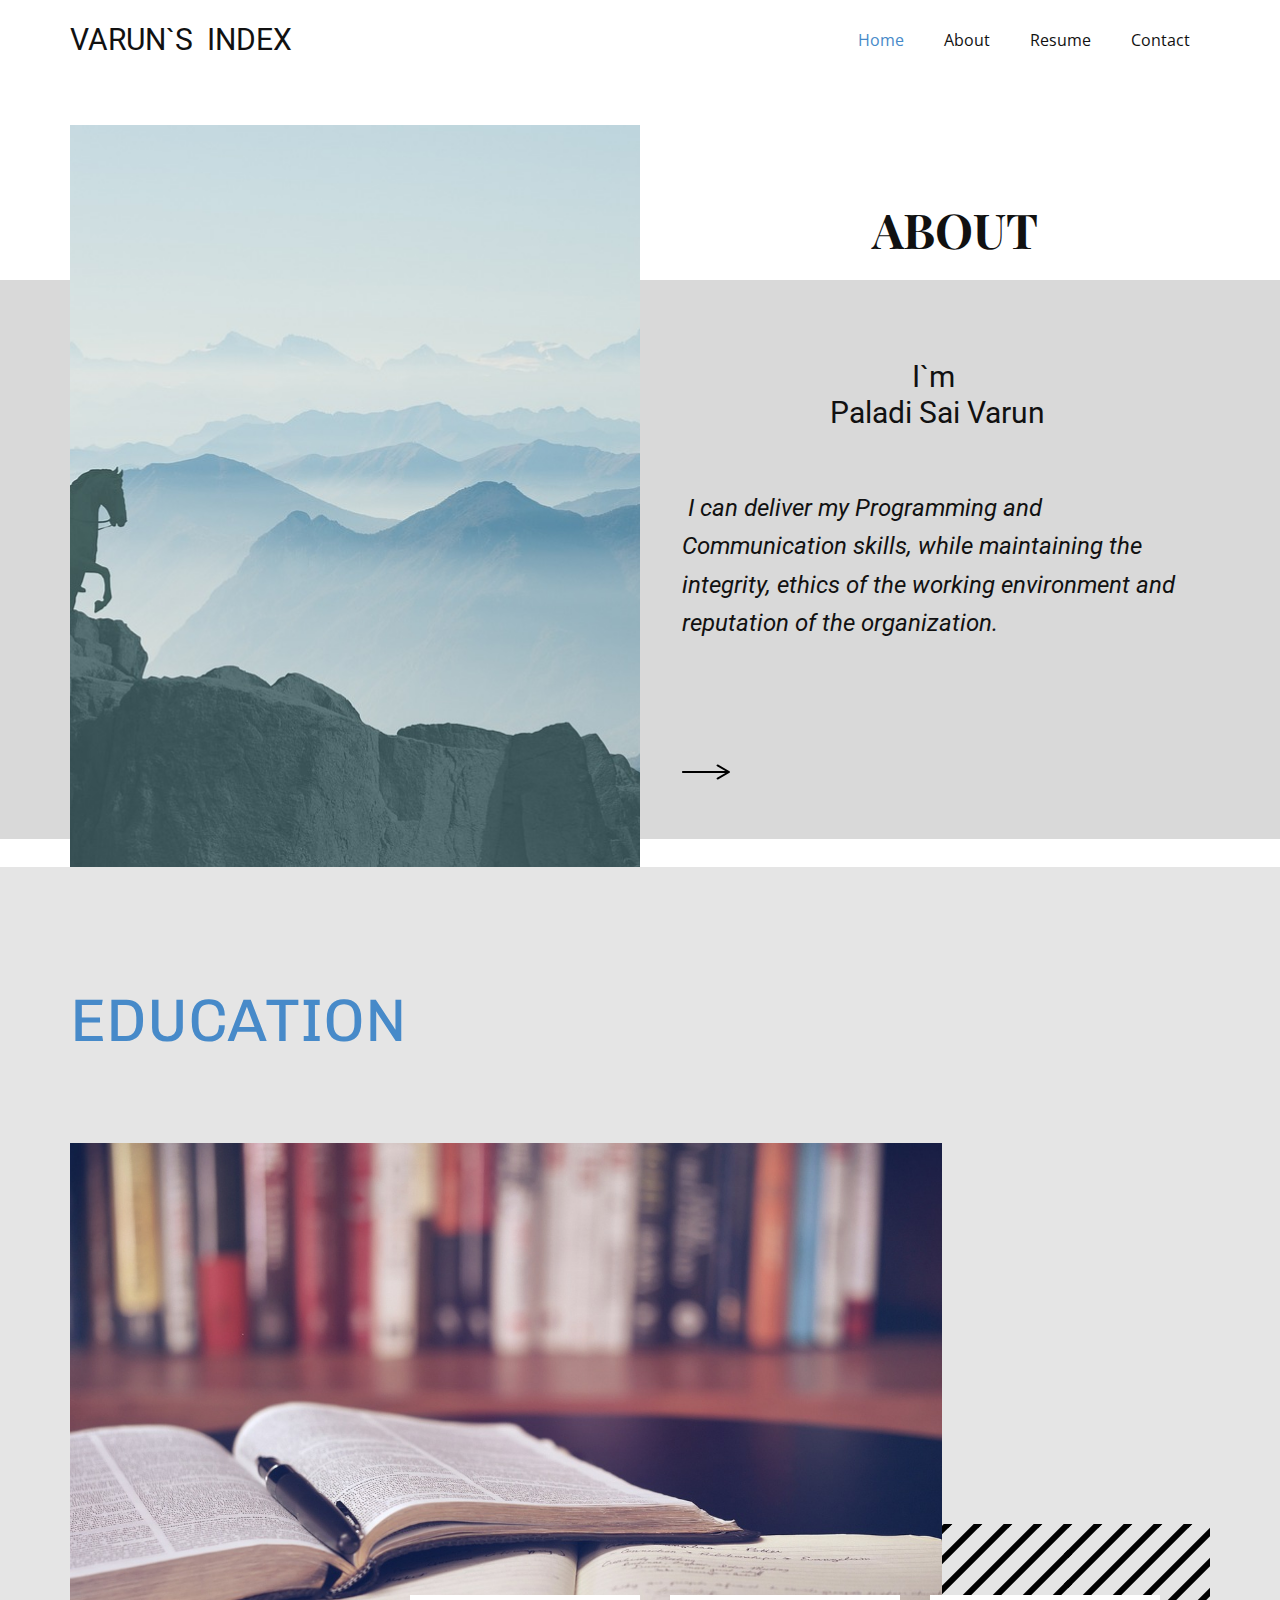
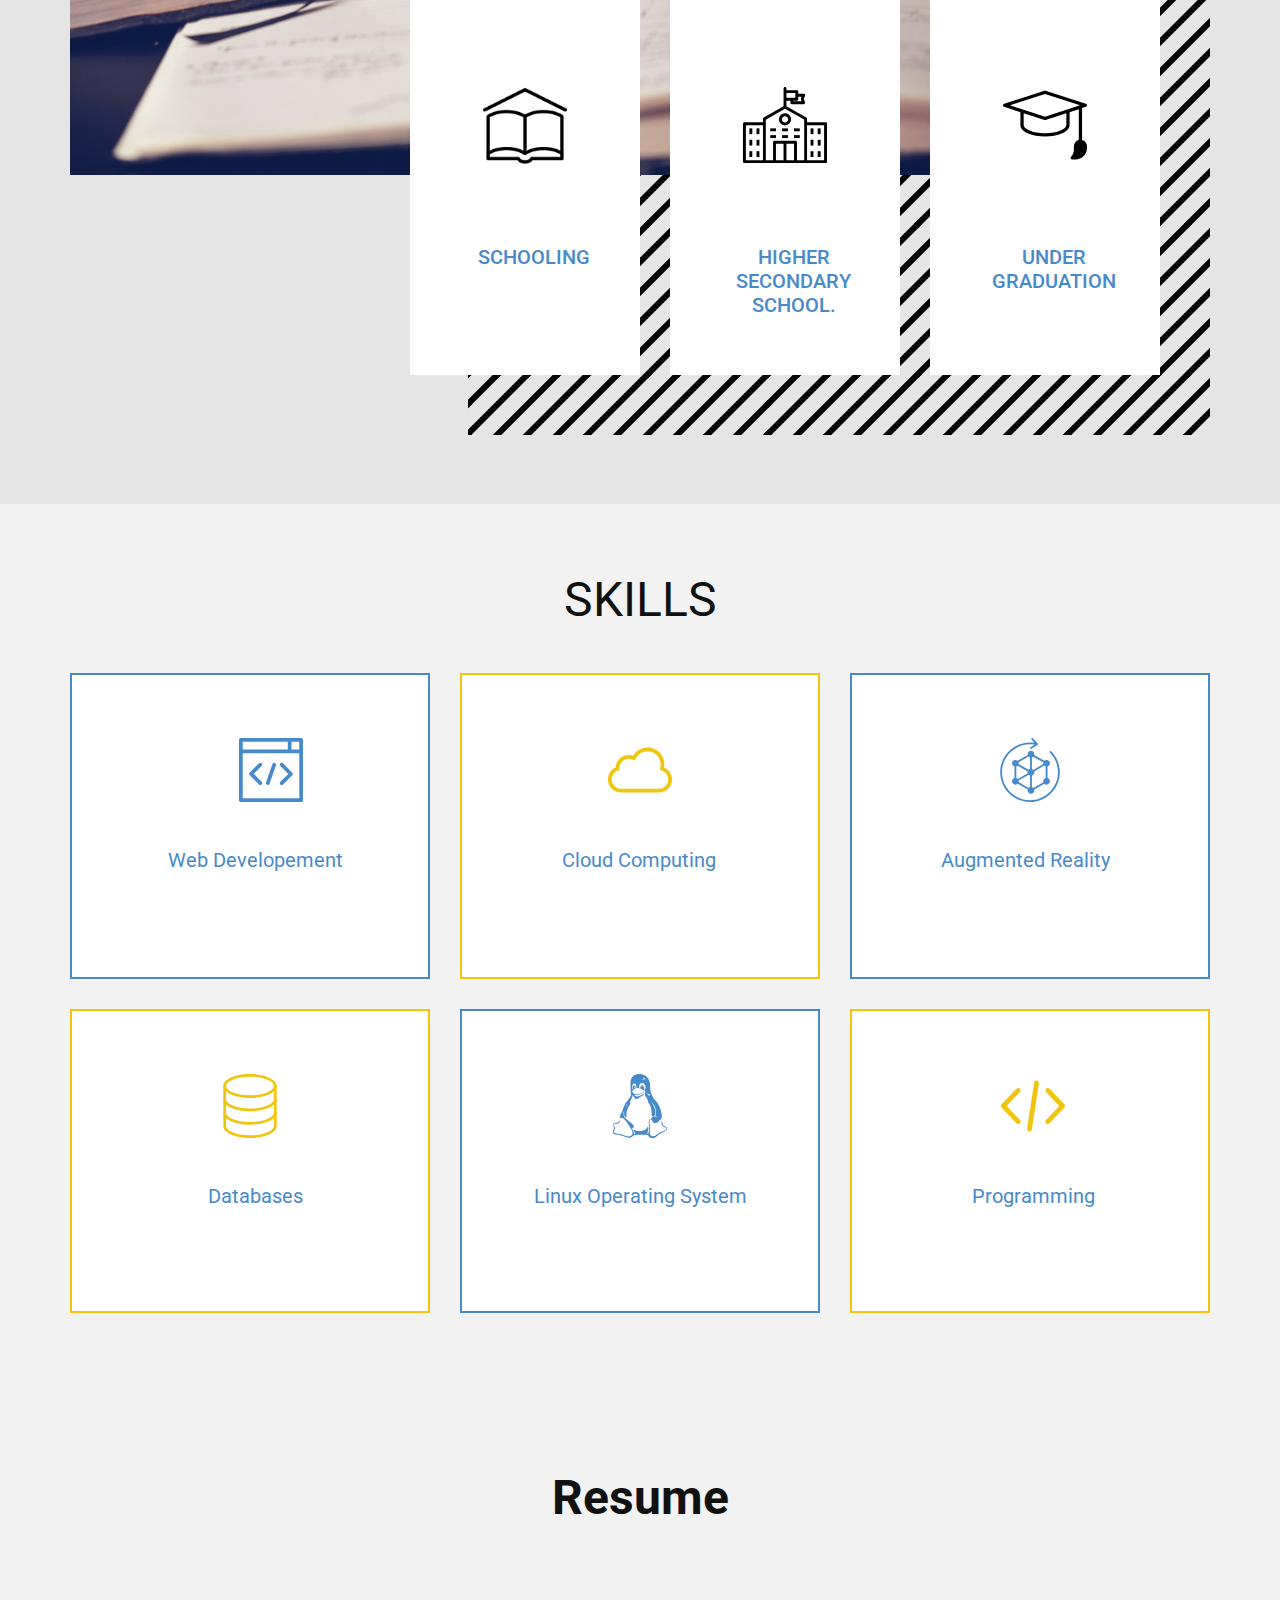
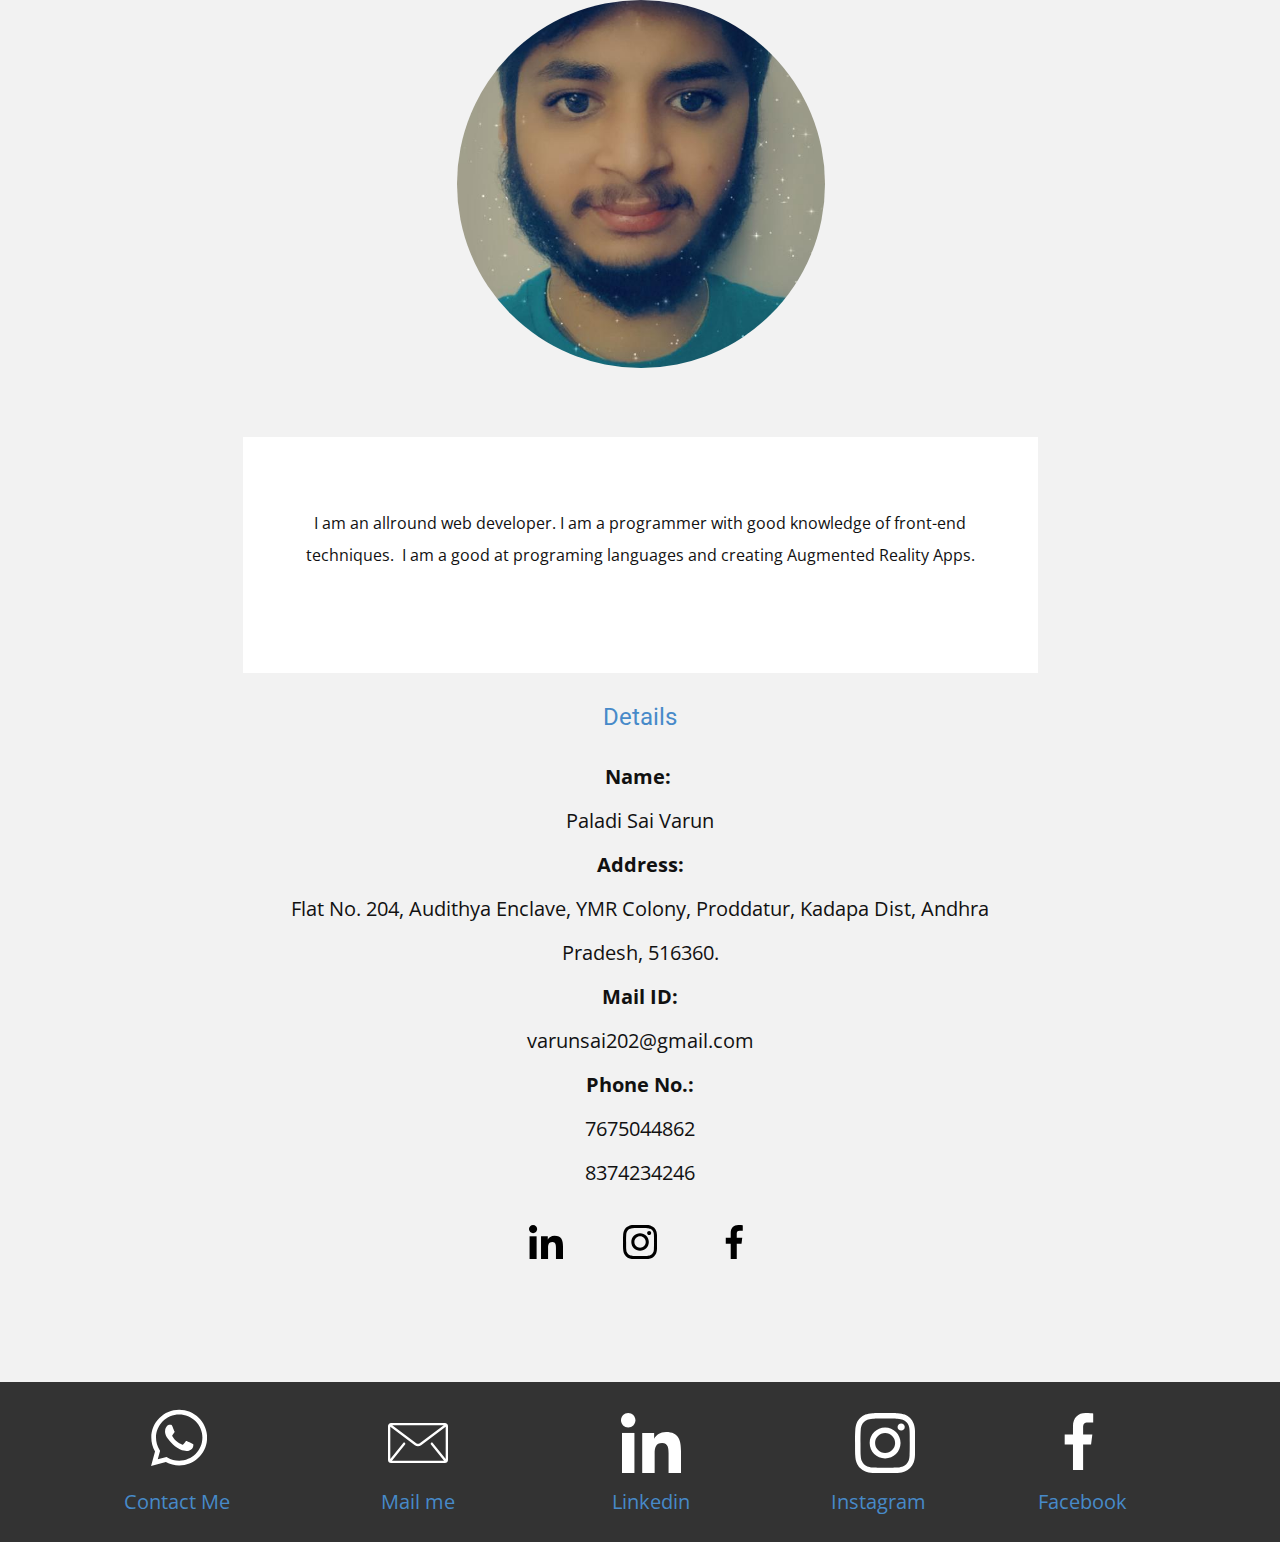
==== commit da2b6ddc: "Update index.html" ====
--- a/index.html
+++ b/index.html
@@ -72,11 +72,11 @@
             <div class="u-container-style u-layout-cell u-right-cell u-size-30 u-layout-cell-2">
               <div class="u-container-layout u-container-layout-2">
                 <h2 class="u-align-center u-custom-font u-font-playfair-display u-text u-text-1">ABOUT</h2>
-                <h3 class="u-align-center u-text u-text-2">I`M&nbsp;<br>Paladi Sai Varun
+                <h3 class="u-align-center u-text u-text-2">I`m&nbsp;<br>Paladi Sai Varun
                 </h3>
                 <p class="u-align-left u-custom-font u-heading-font u-text u-text-3">&nbsp;I can
 deliver my Programming and Communication skills, while maintaining the
-integrity, work ethics of the working environment and reputation of the
+integrity, ethics of the working environment and reputation of the
 organization. </p><span class="u-icon u-icon-circle u-text-black u-icon-1" data-href="About.html" data-page-id="91849201"><svg class="u-svg-link" preserveAspectRatio="xMidYMin slice" viewBox="0 0 487 487" style=""><use xmlns:xlink="http://www.w3.org/1999/xlink" xlink:href="#svg-6ca5"></use></svg><svg xmlns="http://www.w3.org/2000/svg" xmlns:xlink="http://www.w3.org/1999/xlink" version="1.1" xml:space="preserve" class="u-svg-content" viewBox="0 0 487 487" x="0px" y="0px" id="svg-6ca5" style="enable-background:new 0 0 487 487;"><g><path d="M482,234.839l-116.5-67.261c-4.783-2.761-10.898-1.122-13.66,3.66c-2.762,4.783-1.122,10.898,3.66,13.66l84.213,48.62H10   c-5.523,0-10,4.478-10,10c0,5.521,4.477,10,10,10h429.646L355.5,302.101c-4.783,2.762-6.422,8.877-3.66,13.66   c1.853,3.208,5.213,5.002,8.669,5.002c1.696,0,3.416-0.434,4.991-1.342L482,252.159c3.094-1.786,5-5.088,5-8.66   C487,239.927,485.094,236.625,482,234.839z"></path>
 </g></svg></span>
               </div>
@@ -301,4 +301,4 @@
         <a class="u-active-none u-border-none u-btn u-button-link u-button-style u-hover-none u-none u-text-palette-1-base u-btn-5" href="https://www.facebook.com/sai.varun.7161953">Facebook</a>
       </div></footer>
   </body>
-</html>+</html>
